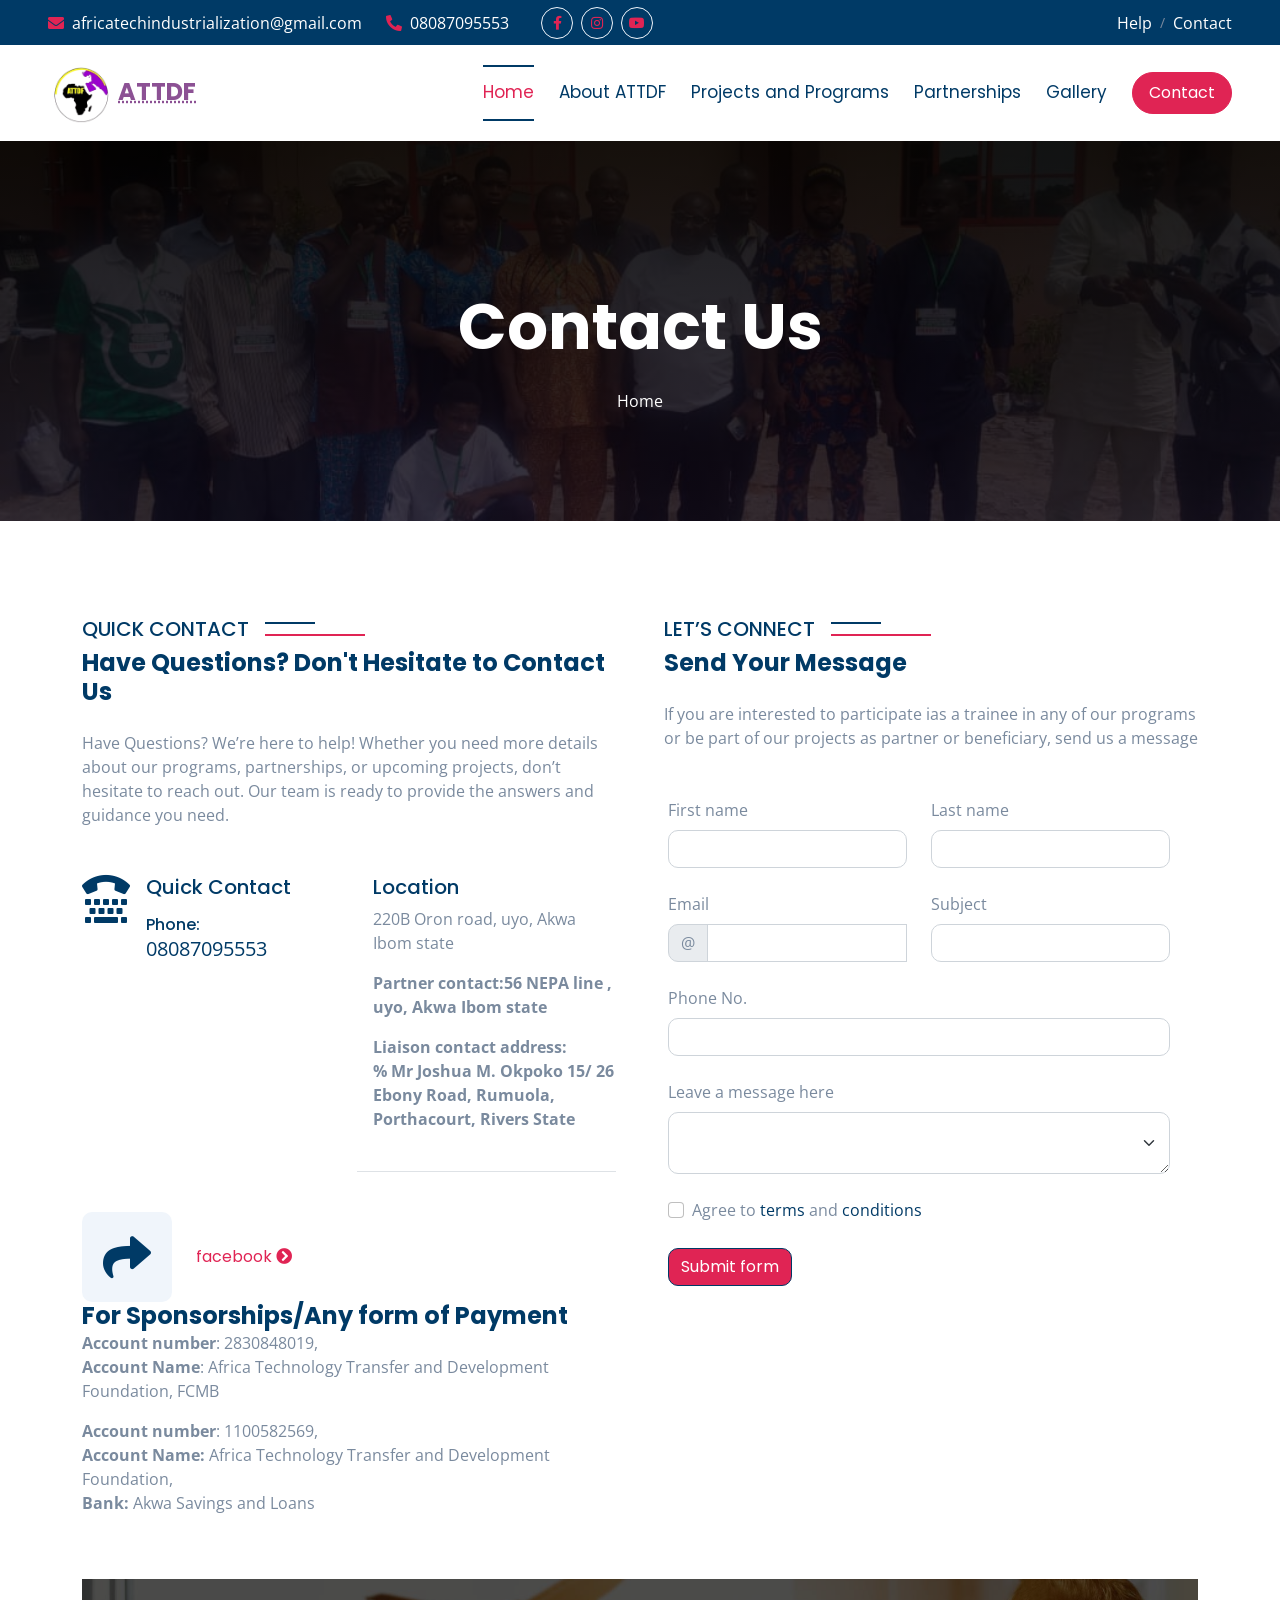
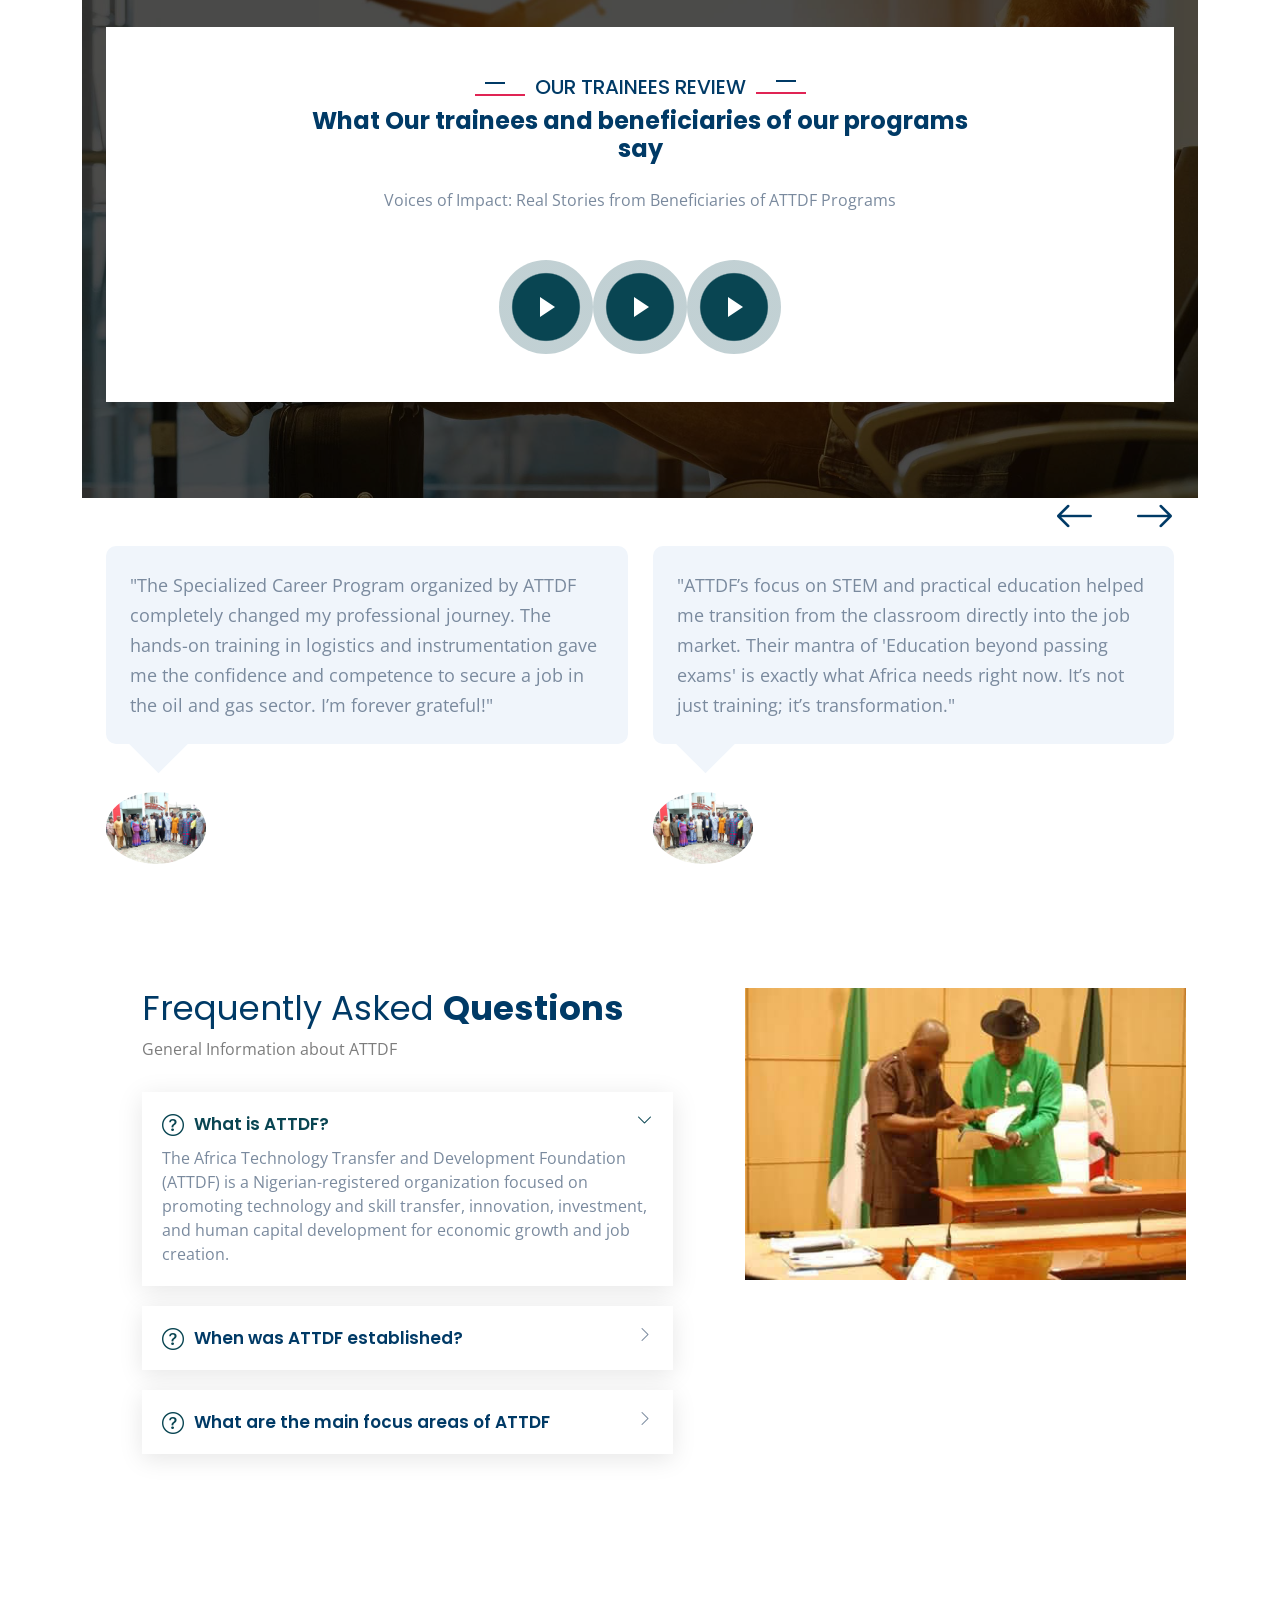
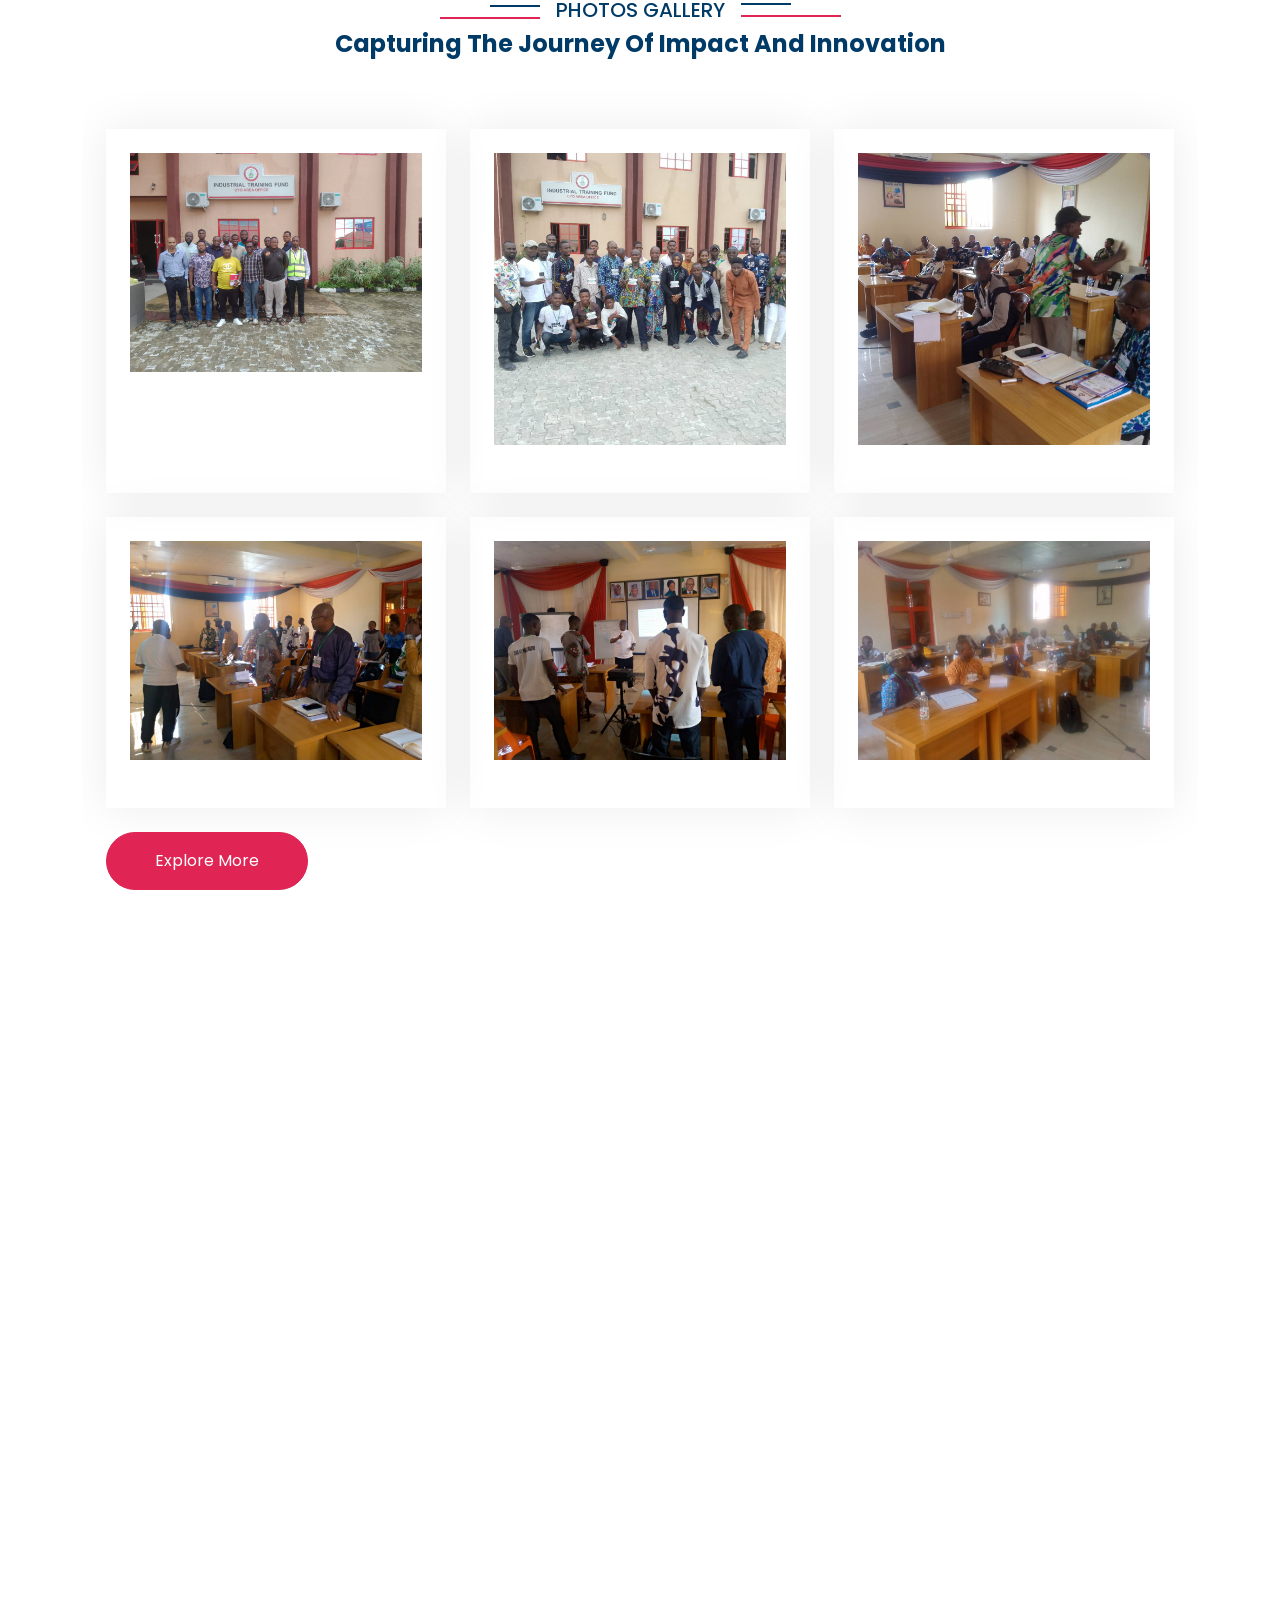
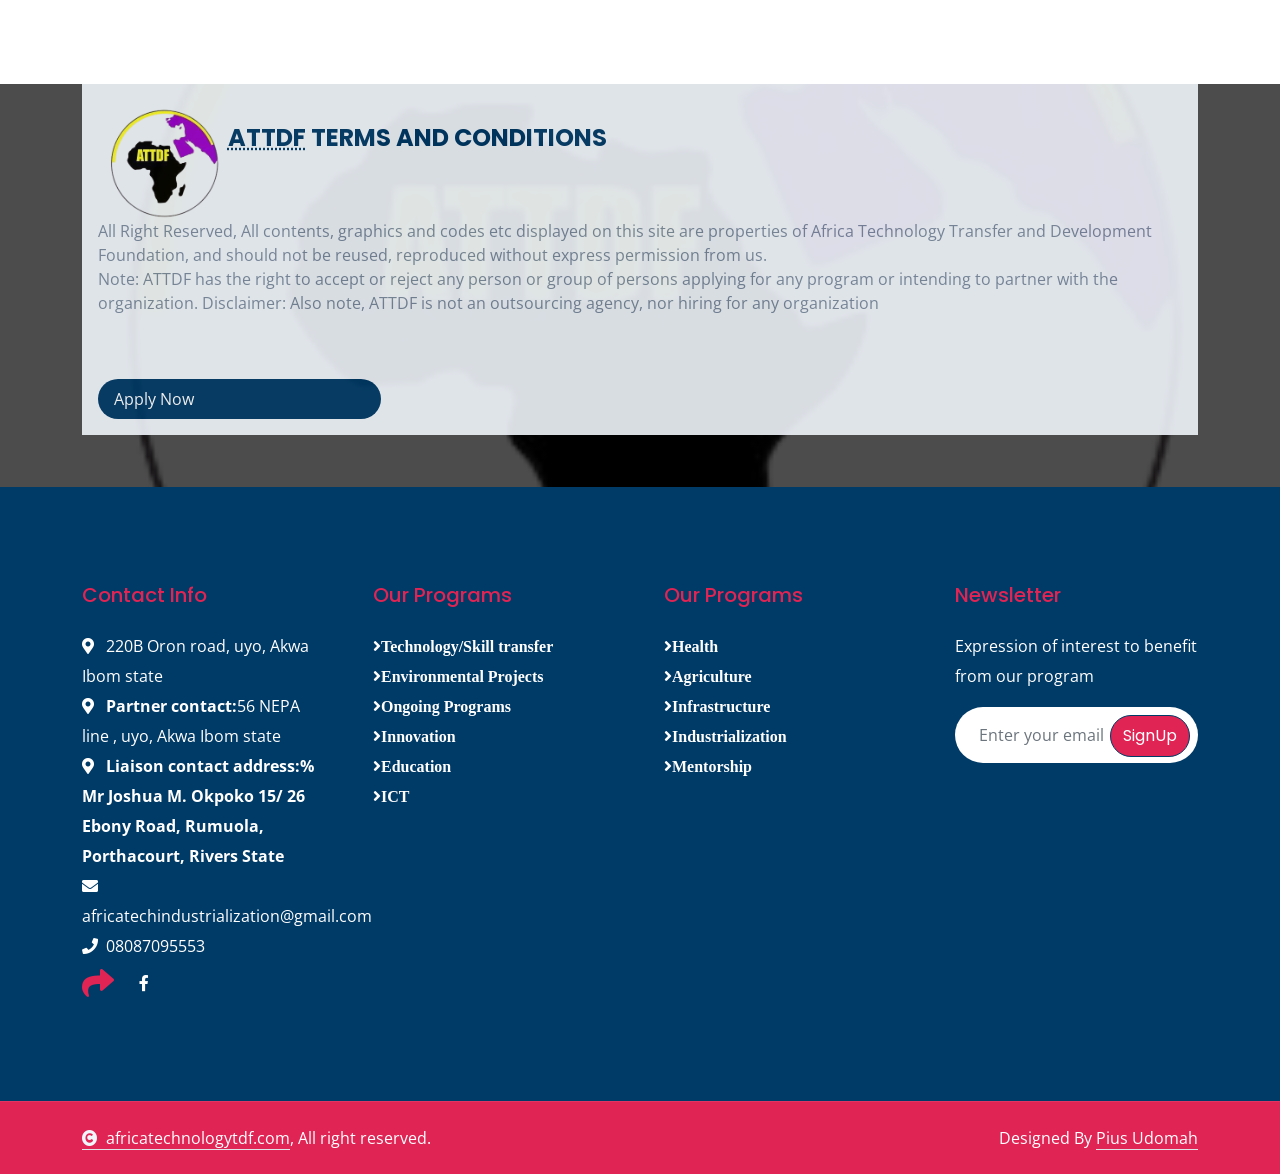
==== contact.html @ 1efdcdd0 "first commit" ====
<!DOCTYPE html>
<html lang="en">

<head>
    <meta charset="utf-8">
    <title>Africa Technology Transfer and Development Foundation (ATTDF)</title>
    <link rel="icon" type="image/x-icon" href="/img/logo.jpg">
    <meta content="width=device-width, initial-scale=1.0" name="viewport">
    <meta content="" name="Technology Transfer in Africa
    

Skills Development in Nigeria Human Capital Development Innovation for Economic Growth Industrialization Projects Nigeria African Tech Foundation Vocational Training Programs Youth Empowerment in Africa Job Creation in Nigeria Investment in African Development Technical Skills Transfer Sustainable Development Projects Career Development Programs Renewable Energy Training Nigeria ICT and Telecom Training Africa
Agricultural Development Foundation  Education and Skill Acquisition Infrastructure Development Nigeria
NGO for Economic Development  Empowering African Workforce">
    <meta content="" name="Technology Transfer in Africa
Promoting the transfer of innovative technologies to empower communities and drive sustainable development across Africa.

Skills Development in Nigeria
Enhancing employability through specialized training programs tailored to critical sectors of Nigeria's economy.

Human Capital Development
Building a skilled and competent workforce through education, mentorship, and practical training initiatives.

Innovation for Economic Growth
Driving economic progress by supporting creative solutions and modern technology applications across industries.

Industrialization Projects Nigeria
Facilitating investment and industrial development projects to stimulate job creation and infrastructure expansion.

African Tech Foundation
Empowering Africa’s future through technology, innovation, and strategic partnerships in development sectors.

Vocational Training Programs
Offering practical, hands-on training in technical and vocational skills for youth and professionals.

Youth Empowerment in Africa
Equipping young Africans with career-ready skills to become change-makers in their communities.

Job Creation in Nigeria
Supporting initiatives that boost employment through skills acquisition and sector-based development.

Investment in African Development
Attracting and managing investments in health, infrastructure, education, and technology across the continent.

Technical Skills Transfer
Promoting industry-relevant skill transfer programs for specialized fields like oil & gas, ICT, and construction.

Sustainable Development Projects
Executing impact-driven projects that align with the UN Sustainable Development Goals (SDGs).

Career Development Programs
Offering pathways for career growth through mentorship, training, and certification in high-demand fields.

Renewable Energy Training Nigeria
Educating professionals and communities in solar, wind, and alternative energy technologies.

ICT and Telecom Training Africa
Providing cutting-edge training in information and communication technologies to support digital transformation.

Agricultural Development Foundation
Supporting modern, sustainable agricultural practices to improve food security and rural livelihoods.

Education and Skill Acquisition
Advancing learning and development through workshops, technical education, and specialized programs.

Infrastructure Development Nigeria
Partnering with stakeholders to implement infrastructure projects that support national and regional growth.

NGO for Economic Development
A trusted non-profit organization committed to accelerating Africa’s economic transformation.

Empowering African Workforce
Creating opportunities for African talents to thrive through knowledge transfer and innovation-driven training.

Would you like these exported as a CSV or integrated into meta tags for a website?
Ask ChatGPT
">

    <!-- Google Web Fonts -->
    <link rel="preconnect" href="https://fonts.googleapis.com">
    <link rel="preconnect" href="https://fonts.gstatic.com" crossorigin>
    <link
        href="https://fonts.googleapis.com/css2?family=Open+Sans:wght@400;500;600;700&family=Poppins:wght@200;300;400;500;600&display=swap"
        rel="stylesheet">

    <!-- Icon Font Stylesheet -->
    <link rel="stylesheet" href="https://use.fontawesome.com/releases/v5.15.4/css/all.css" />
    <link href="https://cdn.jsdelivr.net/npm/bootstrap-icons@1.4.1/font/bootstrap-icons.css" rel="stylesheet">

    <!-- Libraries Stylesheet -->
    <link href="lib/animate/animate.min.css" rel="stylesheet">
    <link href="lib/owlcarousel/assets/owl.carousel.min.css" rel="stylesheet">
    <link href="lib/glightbox.css" rel="stylesheet">



    <!-- Customized Bootstrap Stylesheet -->
    <link href="css/bootstrap.min.css" rel="stylesheet">


    <!-- Template Stylesheet -->
    <link href="css/style.css" rel="stylesheet">

</head>

<body>
    <!-- Topbar Start -->
    <div class="container-fluid bg-primary px-5 d-none d-lg-block">
        <div class="row gx-0 align-items-center">
            <div class="col-lg-5 text-center text-lg-start mb-lg-0">
                <div class="d-flex">
                    <a href="#" class=" me-4 text-white"><i
                            class="fas fa-envelope text-secondary me-2"></i>africatechindustrialization@gmail.com</a>
                    <a href="#" class="text-white me-0"><i
                            class="fas fa-phone-alt text-secondary me-2"></i>08087095553</a>
                </div>
            </div>
            <div class="col-lg-3 row-cols-1 text-center mb-2 mb-lg-0">
                <div class="d-inline-flex align-items-center" style="height: 45px;">

                    <a class="btn btn-sm btn-outline-light btn-square rounded-circle me-2"
                        href="https://web.facebook.com/attdfngo"><i
                            class="fab fa-facebook-f fw-normal text-secondary"></i></a>
                    <a class="btn btn-sm btn-outline-light btn-square rounded-circle me-2"
                        href="https://web.facebook.com/attdfngo"><i
                            class="fab fa-instagram fw-normal text-secondary"></i></a>
                    <a class="btn btn-sm btn-outline-light btn-square rounded-circle"
                        href="https://web.facebook.com/attdfngo"><i
                            class="fab fa-youtube fw-normal text-secondary"></i></a>
                </div>
            </div>
            <div class="col-lg-4 text-center text-lg-end">
                <div class="d-inline-flex align-items-center" style="height: 45px;">
                    <a href="contact.html" class="text-white me-2"> Help</a><small> / </small>
                    <a href="contact.html#form" class="text-white ms-2"> Contact</a>
                </div>
            </div>
        </div>
    </div>
    <!-- Topbar End -->

    <!-- Navbar & Hero Start -->
    <div class="container-fluid nav-bar p-0 ">
        <nav class="navbar navbar-expand-lg navbar-light  px-4 px-lg-5 py-3 py-lg-0"
            style="background-color: transparent;">
            <a href="index.html" class="navbar-brand p-0">
                <h1 class="display-5 logo-text m-0"><img src="img/logo-removebg-preview.png" class="img-fluid" alt="">
                    <abbr title="Africa Technology Transfer and Development Foundation">ATTDF</abbr>
                </h1>
                <!-- <img src="img/logo.png" alt="Logo"> -->
            </a>
            <button class="navbar-toggler" type="button" data-bs-toggle="collapse" data-bs-target="#navbarCollapse">
                <span class="fa fa-bars"></span>
            </button>
            <div class="collapse navbar-collapse" id="navbarCollapse">
                <div class="navbar-nav ms-auto py-0">
                    <a href="index.html" class="nav-item nav-link active">Home</a>
                   <a href="about.html" class="nav-link">About ATTDF</a>
                   <a href="project_program.html" class="nav-link">Projects and Programs</a>
                   <a href="partnership.html" class="nav-link">Partnerships</a>
                   <a href="gallery.html" class="nav-link">Gallery</a>
                </div>

                <a href="contact.html#form"
                    class="btn btn-primary border-secondary rounded-pill py-2 px-4 px-lg-3 mb-3 mb-md-3 mb-lg-0">Contact</a>
            </div>
        </nav>
    </div>
    <!-- Navbar & Hero End -->

    <!-- Header Start -->
    <div class="container-fluid bg-breadcrumb-contact-bg">
        <div class="container text-center py-5" style="max-width: 900px;">
            <h3 class="text-white display-3 mb-4 wow fadeInDown" data-wow-delay="0.1s">Contact Us</h1>
                <ol class="breadcrumb justify-content-center text-white mb-0 wow fadeInDown" data-wow-delay="0.3s">
                    <li class="breadcrumb-item"><a href="index.html" class="text-white">Home</a></li>
                </ol>
        </div>
    </div>
    <!-- Header End -->

    <!-- Contact Start -->
    <div class="container-fluid contact overflow-hidden py-5">
        <div class="container py-5">
            <div class="row g-5 mb-5">
                <div class="col-lg-6 wow fadeInLeft" data-wow-delay="0.1s">
                    <div class="sub-style">
                        <h5 class="sub-title text-primary pe-3">Quick Contact</h5>
                    </div>
                    <h1 class="display-5 mb-4">Have Questions? Don't Hesitate to Contact Us</h1>
                    <p class="mb-5">Have Questions? We’re here to help! Whether you need more details about our
                        programs, partnerships, or upcoming projects, don’t hesitate to reach out. Our team is ready to
                        provide the answers and guidance you need.</p>

                    <div class="row g-3">
                        <div class="col-xl-6">
                            <div class="d-flex">
                                <i class="fas fa-tty fa-3x text-primary"></i>
                                <div class="ps-3">
                                    <h5 class="mb-3">Quick Contact</h5>
                                    <div class="mb-3">
                                        <h6 class="mb-0">Phone:</h6>
                                        <a href="#" class="fs-5 text-primary">08087095553</a>
                                    </div>
                                   
                                </div>
                            </div>
                        </div>
                        <div class="col-xl-6">
                            <div class="d-flex border-bottom mb-4 pb-4">
                                <!-- <i class="fas fa-map-marked-alt fa-4x text-primary bg-light p-3 rounded"></i> -->
                                <div class="ps-3">
                                    <h5>Location</h5>
                                    <p>220B Oron road, uyo, Akwa Ibom state </p>
                                    <p><b>Partner contact:56 NEPA line , uyo, Akwa Ibom state</b></p>
                                    <p><b>Liaison contact address: <br>% Mr Joshua M. Okpoko
15/ 26 Ebony Road, Rumuola, Porthacourt, Rivers State</b></p>
                             
                                </div>
                            </div>
                        </div>
                    </div>
                    <div class="d-flex align-items-center pt-3">
                        <div class="me-4">
                            <div class="bg-light d-flex align-items-center justify-content-center"
                                style="width: 90px; height: 90px; border-radius: 10px;"><i
                                    class="fas fa-share fa-3x text-primary"></i>
                            </div>
                        </div>
                        <div class="d-flex">

                            <a class="btn btn-secondary border-secondary me-2 p-0"
                                href="https://web.facebook.com/attdfngo">facebook <i
                                    class="fas fa-chevron-circle-right"></i></a>


                        </div>
                    </div>
                    <h1 class="display-5 mb-0" id="sponsorships">For Sponsorships/Any form of Payment</h1>
                    <p><b>Account number</b>: 2830848019, <br> <b>Account Name</b>: Africa Technology Transfer and
                        Development Foundation, FCMB</p>
                    <p><b>Account number</b>: 1100582569, <br><b> Account Name:</b> Africa Technology Transfer and
                        Development Foundation, <br> <b>Bank:</b> Akwa Savings and Loans</p>
                </div>
                <div class="col-lg-6 wow fadeInRight" data-wow-delay="0.3">
                    <div class="sub-style">
                        <h5 class="sub-title text-primary pe-3">Let’s Connect</h5>
                    </div>
                    <h1 class="display-5 mb-4">Send Your Message</h1>
                    <p class="mb-3">If you are interested to participate ias a trainee in any of our programs or be part
                        of our projects as partner or beneficiary, send us a message</p>


                    <!-- form start -->
                    <form class="row g-3 needs-validation" method="post"
                        action="mailto:africatechindustrialization@gmail.com" enctype="multipart/form-data" id="form" autocomplete="on">
                        <div class="row g-4">
                            <div class="col-lg-12 col-xl-6">
                                <label for="validationCustom01" class="form-label">First name</label>
                                <input type="text" class="form-control" id="validationCustom01" required>
                                <div class="invalid-feedback">
                                    Field cannot be Empty
                                </div>
                                <div class="valid-feedback">
                                    Looks good!
                                </div>
                            </div>
                            <div class="col-lg-12 col-xl-6">
                                <label for="validationCustom02" class="form-label">Last name</label>
                                <input type="text" class="form-control" id="validationCustom02" required>
                                <div class="invalid-feedback">
                                    Field cannot be Empty
                                </div>
                                <div class="valid-feedback">
                                    Looks good!
                                </div>
                            </div>
                            <div class="col-lg-12 col-xl-6">
                                <label for="validationCustomUsername" class="form-label">Email</label>
                                <div class="input-group has-validation">
                                    <span class="input-group-text" id="inputGroupPrepend">@</span>
                                    <input type="email" class="form-control" id="validationCustomUsername"
                                        aria-describedby="inputGroupPrepend" required>
                                    <div class="invalid-feedback">
                                        Please provide a valid email Address
                                    </div>
                                    <div class="valid-feedback">
                                        Looks good!
                                    </div>
                                </div>
                            </div>
                            <div class="col-lg-12 col-xl-6">
                                <label for="validationCustom02" class="form-label">Subject</label>
                                <input type="text" class="form-control" id="validationCustom03" required>
                                <div class="invalid-feedback">
                                    Field cannot be Empty
                                </div>
                                <div class="valid-feedback">
                                    Looks good!
                                </div>
                            </div>
                            <div class="col-12">
                                <label for="validationCustom03" class="form-label">Phone No.</label>
                                <input type="number" class="form-control" id="validationCustom04" required>
                                <div class="invalid-feedback">
                                    Please provide a valid Phone Number.
                                </div>
                                <div class="valid-feedback">
                                    Looks good!
                                </div>
                            </div>
                            <div class="col-12">
                                <label for="validationCustom04" class="form-label">Leave a message here</label>
                                <textarea class="form-select" id="validationCustom05" required>
    </textarea>
                                <div class="invalid-feedback">
                                    Field cannot be Empty
                                </div>
                            </div>
                            <div class="col-12">
                                <div class="form-check">
                                    <input class="form-check-input" type="checkbox" value="" id="invalidCheck" required>
                                    <label class="form-check-label" for="invalidCheck">
                                        Agree to <a href="contact.html#term">terms </a>and <a href="contact.html#term">conditions</a>
                                    </label>
                                    <div class="invalid-feedback">
                                        You must agree before submitting.
                                    </div>
                                </div>
                            </div>
                            <div class="col-12">
                                <button class="btn btn-primary" type="submit">Submit form</button>
                            </div>
                        </div>
                    </form>

                </div>
            </div>


            <!-- Testimonial Start -->
            <div class="container-fluid newsletter mt-6 wow fadeIn" data-wow-delay="0.1s" id="story">
                <div class="container pb-5 py-5">

                    <div class="bg-white px-2 py-5 mb-5">
                        <div class="section-title-w text-center mb-5 wow fadeInUp" data-wow-delay="0.1s">
                            <div class="sub-style-w">
                                <h5 class="sub-title-w text-primary">OUR Trainees Review</h5>
                            </div>
                            <h1 class="display-5 mb-4">What Our trainees and beneficiaries of our programs say</h1>
                            <p class="mb-0">Voices of Impact: Real Stories from Beneficiaries of ATTDF Programs</p>
                        </div>
                        <div class=" d-flex justify-content-center g-5">
                            <a href="img/v-3.mp4" class="glightbox pulsating-play-btn border-0 text-center"
                                type="button" data-bs-toggle="modal" data-bs-target="#searchModal" data-aos="fade-up"
                                data-aos-delay="300">
                            </a>
                            <a href="img/v-2.mp4" class="glightbox pulsating-play-btn border-0 text-center"
                                type="button" data-bs-toggle="modal" data-bs-target="#searchModal" data-aos="fade-up"
                                data-aos-delay="300">
                            </a>
                            <a href="img/v-4.mp4" class="glightbox pulsating-play-btn border-0 text-center"
                                type="button" data-bs-toggle="modal" data-bs-target="#searchModal" data-aos="fade-up"
                                data-aos-delay="300">
                            </a>
                        </div>

                    </div>
                </div>
            </div>
            <div class="container-fluid testimonial overflow-hidden pb-5">
                <div class="container py-5">
                    <div class="owl-carousel testimonial-carousel wow zoomInDown" data-wow-delay="0.2s">
                        <div class="testimonial-item">
                            <div class="testimonial-content p-4 mb-5">
                                <p class="fs-5 mb-0 small">
                                    <small>
                                        "The Specialized Career Program organized by ATTDF completely changed my
                                        professional journey. The hands-on training in logistics and instrumentation
                                        gave me the
                                        confidence and competence to secure a job in the oil and gas sector. I’m forever
                                        grateful!"
                                    </small>
                                </p>
                                <!-- <div class="d-flex justify-content-end">
                            <i class="fas fa-star text-secondary"></i>
                            <i class="fas fa-star text-secondary"></i>
                            <i class="fas fa-star text-secondary"></i>
                            <i class="fas fa-star text-secondary"></i>
                            <i class="fas fa-star text-secondary"></i>
                        </div> -->
                            </div>
                            <div class="d-flex">
                                <div class="rounded-circle me-4" style="width: 100px; height: 100px;">
                                    <img class="img-fluid rounded-circle" src="img/img-25.jpg" alt="img">
                                </div>
                                <div class="my-auto">
                                    <!-- <h5>Emmanuel U., Port Harcourt</h5>
                            <p class="mb-0">Transformative Learning Experience</p> -->
                                </div>
                            </div>
                        </div>
                        <div class="testimonial-item">
                            <div class="testimonial-content p-4 mb-5">
                                <p class="fs-5 mb-0 small">
                                    <small>
                                        "ATTDF’s focus on STEM and practical education helped me transition from
                                        the classroom directly into the job market. Their mantra of 'Education beyond
                                        passing
                                        exams'
                                        is exactly what Africa needs right now. It’s not just training; it’s
                                        transformation."
                                    </small>
                                </p>
                                <!-- <div class="d-flex justify-content-end">
                            <i class="fas fa-star text-secondary"></i>
                            <i class="fas fa-star text-secondary"></i>
                            <i class="fas fa-star text-secondary"></i>
                            <i class="fas fa-star text-secondary"></i>
                            <i class="fas fa-star text-secondary"></i>
                        </div> -->
                            </div>
                            <div class="d-flex">
                                <div class="rounded-circle me-4" style="width: 100px; height: 100px;">
                                    <img class="img-fluid rounded-circle" src="img/img-25.jpg" alt="img">
                                </div>
                                <div class="my-auto">
                                    <!-- <h5>Grace E., Uyo</h5>
                            <p class="mb-0">Real Impact, Real Growth</p> -->
                                </div>
                            </div>
                        </div>
                        <div class="testimonial-item">
                            <div class="testimonial-content p-4 mb-5">
                                <p class="fs-5 mb-0 small">
                                    <small>
                                        "The innovation-driven initiatives by ATTDF encouraged me to think beyond
                                        limits. I was able to develop a renewable energy project prototype that got the
                                        attention of
                                        a local investor. This platform truly brings ideas to life."
                                    </small>
                                </p>
                                <!-- <div class="d-flex justify-content-end">
                            <i class="fas fa-star text-secondary"></i>
                            <i class="fas fa-star text-secondary"></i>
                            <i class="fas fa-star text-secondary"></i>
                            <i class="fas fa-star text-secondary"></i>
                            <i class="fas fa-star text-secondary"></i>
                        </div> -->
                            </div>
                            <div class="d-flex">
                                <div class="rounded-circle me-4" style="width: 100px; height: 100px;">
                                    <img class="img-fluid rounded-circle" src="img/img-10.jpg" alt="img">
                                </div>
                                <div class="my-auto">
                                    <!-- <h5>Chidi N., Enugu</h5>
                            <p class="mb-0">Empowered Through Innovation</p> -->
                                </div>
                            </div>
                        </div>
                        <div class="testimonial-item">
                            <div class="testimonial-content p-4 mb-5">
                                <p class="fs-5 mb-0 small">
                                    <small>"After being featured on ATTDF’s skilled manpower platform, I received
                                        internship offers from two top organizations. The foundation doesn’t just train
                                        — it
                                        connects you to opportunities. That visibility changed everything for
                                        me."</small>
                                </p>
                                <!-- <div class="d-flex justify-content-end">
                            <i class="fas fa-star text-secondary"></i>
                            <i class="fas fa-star text-secondary"></i>
                            <i class="fas fa-star text-secondary"></i>
                            <i class="fas fa-star text-secondary"></i>
                            <i class="fas fa-star text-secondary"></i>
                        </div> -->
                            </div>
                            <div class="d-flex">
                                <div class="rounded-circle me-4" style="width: 100px; height: 100px;">
                                    <img class="img-fluid rounded-circle" src="img/img-20.jpg" alt="img">
                                </div>
                                <div class="my-auto">
                                    <!-- <h5>Fatima A., Abuja</h5>
                            <p class="mb-0">Visibility That Matters</p> -->
                                </div>
                            </div>
                        </div>
                    </div>
                </div>
            </div>
            <!-- Testimonial End -->

            <section id="faq" class="faq section mb-5">

                <div class="container-fluid">
                    <div class="row gy-4">
                        <div class="col-lg-7 d-flex flex-column justify-content-center order-2 order-lg-1">
                            <div class="content px-xl-5" data-aos="fade-up" data-aos-delay="100">
                                <h3><span>Frequently Asked </span><strong>Questions</strong></h3>
                                <p>
                                    General Information about ATTDF
                                </p>
                            </div>

                            <div class="faq-container px-xl-5" data-aos="fade-up" data-aos-delay="200">

                                <div class="faq-item faq-active">
                                    <i class="faq-icon bi bi-question-circle"></i>
                                    <h3>What is ATTDF?</h3>
                                    <div class="faq-content">
                                        <p>The Africa Technology Transfer and Development Foundation (ATTDF) is a
                                            Nigerian-registered organization focused on promoting technology and skill
                                            transfer,
                                            innovation, investment, and human capital development for economic growth
                                            and job
                                            creation.</p>
                                    </div>
                                    <i class="faq-toggle bi bi-chevron-right"></i>
                                </div><!-- End Faq item-->

                                <div class="faq-item">
                                    <i class="faq-icon bi bi-question-circle"></i>
                                    <h3>When was ATTDF established?</h3>
                                    <div class="faq-content">
                                        <p>ATTDF was founded in 2014 and has since been implementing
                                            high-knowledge-based
                                            programs across multiple sectors.</p>
                                    </div>
                                    <i class="faq-toggle bi bi-chevron-right"></i>
                                </div><!-- End Faq item-->

                                <div class="faq-item">
                                    <i class="faq-icon bi bi-question-circle"></i>
                                    <h3>What are the main focus areas of ATTDF</h3>
                                    <div class="faq-content">
                                        <p>EKey focus areas include Technology Transfer, Education, Innovation, Health,
                                            Agriculture, Industrialization, Environment, Infrastructure, and Human
                                            Capital
                                            Development.</p>
                                    </div>
                                    <i class="faq-toggle bi bi-chevron-right"></i>
                                </div><!-- End Faq item-->

                            </div>

                        </div>

                        <div class="col-lg-5 order-1 order-lg-2">
                            <img src="img/img-27.jpg" class="img-fluid" alt="" data-aos="zoom-in" data-aos-delay="100">
                        </div>
                    </div>

                </div>

            </section><!-- /Faq Section -->


            <!-- Newsletter Start -->
            <!-- <div class="container-fluid newsletter mt-6 wow fadeIn" data-wow-delay="0.1s">
        <div class="container pb-5">
            <div class="bg-white p-5 mb-5">
                <div class="row g-5">
                    <div class="col-md-6 wow fadeIn" data-wow-delay="0.3s">
                        <h1 class="display-6 text-uppercase mb-4">Newsletter</h1>
                        <div class="d-flex">
                            <i class="far fa-envelope-open fa-3x text-primary me-4"></i>
                            <p class="fs-5 fst-italic mb-0">Expression of interest to benefit from our program</p>
                        </div>
                    </div>
                    <div class="col-md-6 wow fadeIn" data-wow-delay="0.5s">
                        <div class="form-floating mb-3">
                            <input type="email" class="form-control border-0 bg-light" id="mail"
                                placeholder="Your Email">
                            <label for="mail">Your Email</label>
                        </div>
                        <button class="btn btn-primary w-100 py-3 contact-link" type="submit">Submit Now</button>
                    </div>
                </div>
            </div>
        </div>
    </div> -->
            <!-- Newsletter Start -->
            <div class="container-fluid gallery country overflow-hidden py-5">
                <div class="container py-5">
                    <div class="section-title text-center wow fadeInUp" data-wow-delay="0.1s"
                        style="margin-bottom: 70px;">
                        <div class="sub-style">
                            <h5 class="sub-title text-primary px-3">PHOTOS GALLERY</h5>
                        </div>
                        <h1 class="display-5 mb-4 text-capitalize">Capturing the Journey of Impact and Innovation</h1>
                    </div>

                    <div class="row g-4 justify-content-start">

                        <div class="col-lg-6 col-xl-4">
                            <div class="gallery-item wow fadeIn" data-wow-delay="0.1s">
                                <div class="overflow-hidden p-4 pb-0">
                                    <img src="img/img-1.jpg" class="img-fluid w- glightbox" alt="img">
                                </div>
                                <div class="p-4">
                                    <p class="mb-0"></p>
                                    <!-- <a href="" download=""
                                class="btn btn-primary border-secondary rounded-pill py-3 px-5 mt-4">Download</a> -->
                                </div>
                            </div>
                        </div>
                        <div class="col-lg-6 col-xl-4">
                            <div class="gallery-item wow fadeIn" data-wow-delay="0.1s">
                                <div class="overflow-hidden p-4 pb-0">
                                    <img src="img/img-2.jpg" class="img-fluid w- glightbox" alt="img">
                                </div>
                                <div class="p-4">
                                    <p class="mb-0"></p>
                                    <!-- <a href="" download=""
                                class="btn btn-primary border-secondary rounded-pill py-3 px-5 mt-4">Download</a> -->
                                </div>
                            </div>
                        </div>
                        <div class="col-lg-6 col-xl-4">
                            <div class="gallery-item wow fadeIn" data-wow-delay="0.1s">
                                <div class="overflow-hidden p-4 pb-0">
                                    <img src="img/img-3.jpg" class="img-fluid w- glightbox" alt="img">
                                </div>
                                <div class="p-4">
                                    <p class="mb-0"></p>
                                    <!-- <a href="" download=""
                                class="btn btn-primary border-secondary rounded-pill py-3 px-5 mt-4">Download</a> -->
                                </div>
                            </div>
                        </div>
                        <div class="col-lg-6 col-xl-4">
                            <div class="gallery-item wow fadeIn" data-wow-delay="0.1s">
                                <div class="overflow-hidden p-4 pb-0">
                                    <img src="img/img-4.jpg" class="img-fluid w- glightbox" alt="img">
                                </div>
                                <div class="p-4">
                                    <p class="mb-0"></p>
                                    <!-- <a href="" download=""
                                class="btn btn-primary border-secondary rounded-pill py-3 px-5 mt-4">Download</a> -->
                                </div>
                            </div>
                        </div>
                        <div class="col-lg-6 col-xl-4">
                            <div class="gallery-item wow fadeIn" data-wow-delay="0.1s">
                                <div class="overflow-hidden p-4 pb-0">
                                    <img src="img/img-5.jpg" class="img-fluid w- glightbox" alt="img">
                                </div>
                                <div class="p-4">
                                    <p class="mb-0"></p>
                                    <!-- <a href="" download=""
                                class="btn btn-primary border-secondary rounded-pill py-3 px-5 mt-4">Download</a> -->
                                </div>
                            </div>
                        </div>
                        <div class="col-lg-6 col-xl-4">
                            <div class="gallery-item wow fadeIn" data-wow-delay="0.1s">
                                <div class="overflow-hidden p-4 pb-0">
                                    <img src="img/img-6.jpg" class="img-fluid w- glightbox" alt="img">
                                </div>
                                <div class="p-4">
                                    <p class="mb-0"></p>
                                    <!-- <a href="" download=""
                                class="btn btn-primary border-secondary rounded-pill py-3 px-5 mt-4">Download</a> -->
                                </div>
                            </div>
                        </div>
                    </div>
                    <a href="/gallery.html" class="btn btn-primary border-secondary rounded-pill py-3 px-5 mt-4">Explore
                        More</a>


                </div>
            </div>


            <div class="office pt-5">
                <div class="row g-4 justify-content-center">
                    <!-- <div class="col-md-6 col-lg-6 col-xl-3 wow fadeInUp" data-wow-delay="0.1s">
                            <div class="office-item p-4">
                                <div class="office-img mb-4">
                                    <img src="img/office-2.jpg" class="img-fluid w-100 rounded" alt="">
                                </div>
                                <div class="office-content d-flex flex-column">
                                    <h4 class="mb-2">Australia</h4>
                                    <a href="#" class="text-secondary fs-5 mb-2">+123.456.7890</a>
                                    <a href="#" class="text-muted fs-5 mb-2">travisa@example.com</a>
                                    <p class="mb-0">123, First Floor, 123 St Roots Terrace, Los Angeles 90010 Unitd States of America.</p>
                                </div>
                            </div>
                        </div> -->

                    <div class="col-12 pt-5 wow zoomIn" data-wow-delay="0.1s">
                        <div class="rounded h-100">
                            <iframe class="rounded w-100" style="height: 500px;"
                                src="https://www.google.com/maps/embed?pb=!1m14!1m12!1m3!1d3094.7099981221368!2d7.920346273652008!3d5.026097694950414!2m3!1f0!2f0!3f0!3m2!1i1024!2i768!4f13.1!5e1!3m2!1sen!2sng!4v1754860483627!5m2!1sen!2sng"
                                loading="lazy" referrerpolicy="no-referrer-when-downgrade"></iframe>
                            <!-- <iframe class="rounded w-100" 
                                style="height: 500px;" src="https://www.google.com/maps/embed?pb=!1m18!1m12!1m3!1d387191.33750346623!2d-73.97968099999999!3d40.6974881!2m3!1f0!2f0!3f0!3m2!1i1024!2i768!4f13.1!3m3!1m2!1s0x89c24fa5d33f083b%3A0xc80b8f06e177fe62!2sNew%20York%2C%20NY%2C%20USA!5e0!3m2!1sen!2sbd!4v1694259649153!5m2!1sen!2sbd" 
                                loading="lazy" referrerpolicy="no-referrer-when-downgrade"></iframe> -->
                        </div>
                    </div>
                </div>
            </div>
        </div>
    </div>
    <!-- Contact End -->
    <div class="container-fluid  popup-component mt-6 wow fadeIn" data-wow-delay="0.1s">
        <div class="container pb-5">
            <div class="bg-light opacity p-3 mb-1">
                <div class="row g-5 mb-0">
                    <div class="col-md-6 wow fadeIn" data-wow-delay="0.3s">
                        <div class="d-flex media-img-width">
                            <img src="img/logo-removebg-preview.png" class="img-fluid w-25" alt="" id="term">
                            <h1 data-aos="fade-up" data-aos-delay="200" class="text-uppercase display-5 pt-4"><abbr
                                    title="Africa Technology Transfer and Development Foundation ">ATTDF</abbr> terms and conditions</h1>
                        </div>
                        
                    </div>
                    <P data-aos="fade-up" data-aos-delay="200" class="mt-0">All Right Reserved, All contents, graphics
                        and codes etc displayed on this site are properties of Africa Technology Transfer and
                        Development Foundation, and should not be reused, reproduced without express permission from us.
                        <br>
                        Note: ATTDF has the right to accept or reject any person or group of persons applying for any
                        program or intending to partner with the organization. Disclaimer: Also note, ATTDF is not an
                        outsourcing agency, nor hiring for any organization</P>
                   <a href="contact.html#form" class=" mx-4 btn-primary border-secondary rounded-pill py-2 px-4 px-lg-3 mb-3 mb-md-3 mb-lg-0 w-25">Apply Now </a>
                </div>
            </div>
        </div>
    </div>




    <!-- Footer Start -->
    <div class="container-fluid footer py-5 wow fadeIn" data-wow-delay="0.2s">
        <div class="container py-5">
            <div class="row g-5">
                <div class="col-md-6 col-lg-6 col-xl-3">
                    <div class="footer-item d-flex flex-column">
                        <h5 class="text-secondary mb-4">Contact Info</h5>
                        <a href=""><i class="fa fa-map-marker-alt me-2"></i> 220B Oron road, uyo, Akwa Ibom state </a>
                         <a href=""><i class="fa fa-map-marker-alt me-2"></i> <b>Partner contact:</b>56 NEPA line , uyo, Akwa Ibom state </a>
                          <a href=""><i class="fa fa-map-marker-alt me-2"></i> <b>Liaison contact address:% Mr Joshua M. Okpoko
15/ 26 Ebony Road, Rumuola, Porthacourt, Rivers State</b></a>
                       
                        <a href=""><i class="fas fa-envelope me-2"></i>africatechindustrialization@gmail.com</a>
                        <a href=""><i class="fas fa-phone me-2"></i>08087095553</a>
                        <div class="d-flex align-items-center">
                            <i class="fas fa-share fa-2x text-secondary me-2"></i>
                            <a class="btn mx-1" href="https://web.facebook.com/attdfngo"><i
                                    class="fab fa-facebook-f"></i></a>

                        </div>
                    </div>
                </div>
                <div class="col-md-6 col-lg-6 col-xl-3">
                    <div class="footer-item d-flex flex-column">
                        <h5 class="text-secondary mb-4">Our Programs</h5>
                        <a href="index.html#techTransfer" class="fas fa-angle-right me-2">Technology/Skill transfer</a>
                        <a href="index.html#environment" class="fas fa-angle-right me-2">Environmental Projects</a>
                        <a href="index.html#program" class="fas fa-angle-right me-2">Ongoing Programs</a>
                        <a href="index.html#innovation" class="fas fa-angle-right me-2">Innovation</a>
                        <a href="index.html#education" class="fas fa-angle-right me-2">Education</a>
                        <a href="index.html#ict" class="fas fa-angle-right me-2">ICT</a>
                    </div>
                </div>
                <div class="col-md-6 col-lg-6 col-xl-3">
                    <div class="footer-item d-flex flex-column">
                        <h5 class="text-secondary mb-4">Our Programs</h5>
                        <a href="#" class="fas fa-angle-right me-2">Health</a>
                        <a href="#" class="fas fa-angle-right me-2">Agriculture</a>
                        <a href="#" class="fas fa-angle-right me-2">Infrastructure</a>
                        <a href="index.html#investment" class="fas fa-angle-right me-2">Industrialization</a>
                        <a href="#" class="fas fa-angle-right me-2">Mentorship</a>
                    </div>
                </div>
                <div class="col-md-6 col-lg-6 col-xl-3">
                    <div class="footer-item">
                        <h5 class="text-secondary mb-4">Newsletter</h5>
                        <p class="text-white mb-3">Expression of interest to benefit from our program</p>
                        <div class="position-relative mx-auto rounded-pill">
                            <input class="form-control border-0 rounded-pill w-100 py-3 ps-4 pe-5" type="text"
                                placeholder="Enter your email">
                            <button type="button"
                                class="btn btn-primary rounded-pill position-absolute top-0 end-0 py-2 mt-2 me-2 contact-link">SignUp</button>
                        </div>
                    </div>
                </div>
            </div>
        </div>
    </div>
    <!-- Footer End -->


    <!-- Copyright Start -->
    <div class="container-fluid copyright py-4">
        <div class="container">
            <div class="row g-4 align-items-center">
                <div class="col-md-6 text-center text-md-start mb-md-0">
                    <span class="text-white"><a href="#" class="border-bottom text-white"><i
                                class="fas fa-copyright text-light me-2"></i>africatechnologytdf.com</a>, All right
                        reserved.</span>
                </div>
                <div class="col-md-6 text-center text-md-end text-white">
                    <!--/*** This template is free as long as you keep the below author’s credit link/attribution link/backlink. ***/-->
                    <!--/*** If you'd like to use the template without the below author’s credit link/attribution link/backlink, ***/-->
                    <!--/*** you can purchase the Credit Removal License from "https://htmlcodex.com/credit-removal". ***/-->
                    Designed By <a class="border-bottom text-white"
                        href="https://web.facebook.com/profile.php?id=61578613813349">Pius Udomah</a>
                    <!-- Distributed By <a class="border-bottom text-white" href="https://themewagon.com">ThemeWagon</a> -->
                </div>
            </div>
        </div>
    </div>
    <!-- Copyright End -->


    <!-- Back to Top -->
    <a href="#" class="btn btn-primary btn-lg-square back-to-top"><i class="fa fa-arrow-up"></i></a>

    <!-- JavaScript Libraries -->
    <script src="https://ajax.googleapis.com/ajax/libs/jquery/3.6.4/jquery.min.js"></script>
    <script src="https://cdn.jsdelivr.net/npm/bootstrap@5.0.0/dist/js/bootstrap.bundle.min.js"></script>
    <script src="https://cdn.jsdelivr.net/npm/bootstrap@5.0.2/dist/js/bootstrap.bundle.min.js"
        integrity="sha384-MrcW6ZMFYlzcLA8Nl+NtUVF0sA7MsXsP1UyJoMp4YLEuNSfAP+JcXn/tWtIaxVXM"
        crossorigin="anonymous"></script>
    <script src="https://cdn.jsdelivr.net/npm/@popperjs/core@2.9.2/dist/umd/popper.min.js"
        integrity="sha384-IQsoLXl5PILFhosVNubq5LC7Qb9DXgDA9i+tQ8Zj3iwWAwPtgFTxbJ8NT4GN1R8p"
        crossorigin="anonymous"></script>
    <script src="https://cdn.jsdelivr.net/npm/bootstrap@5.0.2/dist/js/bootstrap.min.js"
        integrity="sha384-cVKIPhGWiC2Al4u+LWgxfKTRIcfu0JTxR+EQDz/bgldoEyl4H0zUF0QKbrJ0EcQF"
        crossorigin="anonymous"></script>
    <script src="lib/wow/wow.min.js"></script>
    <script src="lib/easing/easing.min.js"></script>
    <script src="lib/waypoints/waypoints.min.js"></script>
    <script src="lib/counterup/counterup.min.js"></script>
    <script src="lib/owlcarousel/owl.carousel.min.js"></script>
    <script src="lib/glightbox.js"></script>



    <!-- Template Javascript -->
    <script src="js/main.js"></script>

    <script>
        // Example starter JavaScript for disabling form submissions if there are invalid fields

        (function () {
            'use strict'

            // Fetch all the forms we want to apply custom Bootstrap validation styles to
            var forms = document.querySelectorAll('.needs-validation')

            // Loop over them and prevent submission
            Array.prototype.slice.call(forms)
                .forEach(function (form) {
                    form.addEventListener('submit', function (event) {
                        if (!form.checkValidity()) {
                            event.preventDefault()
                            event.stopPropagation()
                        }

                        form.classList.add('was-validated')
                    }, false)
                })
        })()
    </script>

</body>

</html>
---- css/style.css ----
/*** Spinner Start ***/
/*** Spinner ***/
#spinner {
    opacity: 0;
    visibility: hidden;
    transition: opacity .5s ease-out, visibility 0s linear .5s;
    z-index: 99999;
}

#spinner.show {
    transition: opacity .5s ease-out, visibility 0s linear 0s;
    visibility: visible;
    opacity: 1;
}
/*** Spinner End ***/

/* assign css start */
:root {
  --default-font: "Roboto",  system-ui, -apple-system, "Segoe UI", Roboto, "Helvetica Neue", Arial, "Noto Sans", "Liberation Sans", sans-serif, "Apple Color Emoji", "Segoe UI Emoji", "Segoe UI Symbol", "Noto Color Emoji";
  --heading-font: "Raleway",  sans-serif;
  --nav-font: "Poppins",  sans-serif;
}

:root { 
  --background-color: #ffffff; 
  --default-color: #444444; 
  --heading-color: #282828; 
  --accent-color: #094552; 
  --surface-color: #ffffff; 
  --contrast-color: #ffffff; 
  --text-logo:#8c5194;
}

:root {
  --nav-color: #ffffff;  
  --nav-hover-color: #009961;
  --nav-mobile-background-color: #ffffff; 
  --nav-dropdown-background-color: #ffffff; 
  --nav-dropdown-color: #444444;
  --nav-dropdown-hover-color: #009961; 
}


.light-background {
  --background-color: #f9f9f9;
  --surface-color: #ffffff;
}

.dark-background {
  --background-color: #000000;
  --default-color: #ffffff;
  --heading-color: #ffffff;
  --surface-color: #252525;
  --contrast-color: #ffffff;
}

/* Smooth scroll */
:root {
  scroll-behavior: smooth;
}

.logo-text{
    color: var(--text-logo);
}
/*** Service ***/
.service-1 .service-1-item {
    position: relative;
    margin-top: 45px;
}

.service-1 .service-1-inner {
    position: relative;
    height: 100%;
    margin-top: 45px;
    background: var(--bs-white);
    box-shadow: 0 0 45px rgba(0, 0, 0, .05);
}

.service-1 .service-1-inner::before {
    position: absolute;
    content: "";
    width: 100%;
    height: 0;
    left: 0;
    bottom: 0;
    transition: 1s;
    background: var(--bs-primary);
}

.service-1 .service-1-inner:hover::before {
    height: 100%;
    top: 0;
}

.service-1 .service-1-item img {
    margin-top: -45px;
    padding-left: 45px;
}

.service-1 .service-1-item * {
    position: relative;
    transition: .5s;
    z-index: 1;
}

.service-1 .service-1-item:hover h5,
.service-1 .service-1-item:hover p {
    color: var(--bs-white);
}

.service-1 .service-1-item:hover a {
    padding-left: 45px !important;
}

/*** Team Start ***/
.team .team-img {
    height: 100%;
    padding: 25px;
    /* background: var(--bs-white); */
    overflow: hidden;
    box-shadow: 0 0 45px rgba(0, 0, 0, .08);
}

.team .team-img img {
    width: 100%;
    height: 100%;
    object-fit: cover;
}

.team .team-item {
    position: relative;
    overflow: hidden;
}

.team .team-item img {
    transition: 0.5s;
}

.team .team-item:hover img {
    transform: scale(1.2);
}

.team .team-item .team-content {
   position: absolute;
   width: 100%;
   height: 100%;
   top: 0;
   left: 0;
   padding: 15px;
   transform: translateX(-50%, -50%);
   display: flex;
   align-items: center;
   justify-content: center;
   opacity: 0;
   transition: 0.5s;
}

.team .team-item:hover .team-content {
    opacity: 1;
    background: rgba(40, 39, 37, 0.7);
}
/*** Team End ***/

/*** Blog Start ***/
.blog-item {
    height: 100%;
    box-shadow: 0 0 45px rgba(0, 0, 0, .08);
}

.blog-item img {
    transition: 0.5s;
}

.blog-item:hover img {
    transform: scale(1.2)
}

.blog-item .blog-meta a,
.blog-item .blog-meta a i {
    transition: 0.5s;
}

.blog-item .blog-meta a:hover,
.blog-item .blog-meta a i:hover {
    color: var(--bs-primary) !important;
}
/*** Blog End ***/

/*** galley Start ***/
.gallery .gallery-item {
    height: 100%;
    box-shadow: 0 0 45px rgba(0, 0, 0, .08);
}

.gallery-item img {
    transition: 0.5s;
}

.gallery-item:hover img {
    transform: scale(1.2)
}

.gallery-item .gallery-meta a,
.gallery-item .gallery-meta a i {
    transition: 0.5s;
}

.gallery-item .gallery-meta a:hover,
.gallery-item .gallery-meta a i:hover {
    color: var(--bs-primary) !important;
}
/*** galley End ***/



.pulsating-play-btn {
  width: 94px;
  height: 94px;
  background: radial-gradient(var(--accent-color) 50%, color-mix(in srgb, var(--accent-color), transparent 75%) 52%);
  border-radius: 50%;
  display: block;
  position: relative;
  overflow: hidden;
}

.pulsating-play-btn:before {
  content: "";
  position: absolute;
  width: 120px;
  height: 120px;
  animation-delay: 0s;
  animation: pulsate-play-btn 2s;
  animation-direction: forwards;
  animation-iteration-count: infinite;
  animation-timing-function: steps;
  opacity: 1;
  border-radius: 50%;
  border: 5px solid color-mix(in srgb, var(--accent-color), transparent 30%);
  top: -15%;
  left: -15%;
  background: rgba(198, 16, 0, 0);
}

.pulsating-play-btn:after {
  content: "";
  position: absolute;
  left: 50%;
  top: 50%;
  transform: translateX(-40%) translateY(-50%);
  width: 0;
  height: 0;
  border-top: 10px solid transparent;
  border-bottom: 10px solid transparent;
  border-left: 15px solid #fff;
  z-index: 100;
  transition: all 400ms cubic-bezier(0.55, 0.055, 0.675, 0.19);
}

.pulsating-play-btn:hover:before {
  content: "";
  position: absolute;
  left: 50%;
  top: 50%;
  transform: translateX(-40%) translateY(-50%);
  width: 0;
  height: 0;
  border: none;
  border-top: 10px solid transparent;
  border-bottom: 10px solid transparent;
  border-left: 15px solid #fff;
  z-index: 200;
  animation: none;
  border-radius: 0;
}

.pulsating-play-btn:hover:after {
  border-left: 15px solid var(--accent-color);
  transform: scale(20);
}

@keyframes pulsate-play-btn {
  0% {
    transform: scale(0.6, 0.6);
    opacity: 1;
  }

  100% {
    transform: scale(1, 1);
    opacity: 0;
  }
}

/* Global Header on Scroll

/*--------------------------------------------------------------
# Hero Section
--------------------------------------------------------------*/
.hero {
  width: 100%;
  min-height: 100vh;
  position: relative;
  padding: 80px 0;
  display: flex;
  align-items: center;
  justify-content: center;
}

.hero img {
  position: absolute;
  inset: 0;
  display: block;
  width: 100%;
  height: 100%;
  object-fit: cover;
  z-index: 1;
}

.hero:before {
  content: "";
  background: color-mix(in srgb, var(--background-color), transparent 20%);
  position: absolute;
  inset: 0;
  z-index: 2;
}

.hero .container {
  position: relative;
  z-index: 3;
}

.hero h2 {
  margin: 0;
  font-size: 48px;
  font-weight: 700;
}

.hero p {
  color: color-mix(in srgb, var(--default-color), transparent 20%);
  margin: 10px 0 20px 0;
  font-size: 24px;
}

@media (max-width: 768px) {
  .hero h2 {
    font-size: 32px;
    line-height: 36px;
  }

  .hero p {
    font-size: 18px;
    line-height: 24px;
  }
}
/* about carousel */
.testimonial-carousel-about .owl-item img {
    width: 100px;
    height: 100px;
}

.testimonial-carousel-about .owl-nav {
    margin-top: 3px !important;
    display: flex;
}

.testimonial-carousel-about .owl-nav .owl-prev,
.testimonial-carousel-about .owl-nav .owl-next {
    margin-right: 15px;
    color: var(--bs-primary);
    font-size: 45px;
    transition: .5s;
}

.testimonial-carousel-about .owl-nav .owl-prev:hover,
.testimonial-carousel-about .owl-nav .owl-next:hover {
    color: var(--bs-dark);
}

/* testimonial-carousel-partnership */
.testimonial-carousel-partnership-flip .owl-item img {
    width: 100px;
    height: 100px;
}

.testimonial-carousel-partnership-flip .owl-nav {
    margin-top: 15px;
    display: flex;
}

.testimonial-carousel-partnership-flip .owl-nav .owl-prev,
.testimonial-carousel-partnership-flip .owl-nav .owl-next {
    margin-right: 15px;
    color: var(--bs-primary);
    font-size: 45px;
    transition: .5s;
}

.testimonial-carousel-partnership-flip .owl-nav .owl-prev:hover,
.testimonial-carousel-partnership-flip .owl-nav .owl-next:hover {
    color: var(--bs-dark);
}
.testimonial-carousel-partnership {
    position: relative;
    min-height: 400px;
    overflow: hidden;
}

.testimonial-carousel-partnership div {
    position: absolute;
    width: 100px;
    height: 100px;
    animation-duration: 5s;
}

.testimonial-carousel-partnership div:nth-child(1) {
    top: 10%;
    left: 10%;
    animation-delay: .1s;
}

.testimonial-carousel-partnership div:nth-child(2) {
    top: 60%;
    left: 20%;
    animation-delay: .4s;
}

.testimonial-carousel-partnership div:nth-child(3) {
    top: 20%;
    left: 60%;
    animation-delay: .7s;
}

.testimonial-carousel-partnership div:nth-child(4) {
    bottom: 10%;
    right: 10%;
    animation-delay: 1s;
}

.testimonial-carousel-partnership div::after {
    position: absolute;
    content: "";
    top: -1px;
    right: -1px;
    bottom: -1px;
    left: -1px;
    box-shadow: 0 0 10px 10px var(--bs-white) inset;
    z-index: 1;
}
.testimonial-carousel-partnership .owl-item img {
    width: 100px;
    height: 100px;
}

.testimonial-carousel-partnership .owl-nav {
    margin-top: 15px;
    display: flex;
}

.testimonial-carousel-partnership .owl-nav .owl-prev,
.testimonial-carousel-partnership .owl-nav .owl-next {
    margin-right: 15px;
    color: var(--bs-primary);
    font-size: 45px;
    transition: .5s;
}

.testimonial-carousel-partnership .owl-nav .owl-prev:hover,
.testimonial-carousel-partnership .owl-nav .owl-next:hover {
    color: var(--bs-dark);
}
/*--------------------------------------------------------------
# Faq Section
--------------------------------------------------------------*/
.faq .content h3 {
  font-weight: 400;
  font-size: 34px;
}

.faq .content p {
  color: color-mix(in srgb, var(--default-color), transparent 30%);
}

.faq .faq-container {
  margin-top: 15px;
}

.faq .faq-container .faq-item {
  background-color: var(--surface-color);
  position: relative;
  padding: 20px;
  margin-bottom: 20px;
  box-shadow: 0px 5px 25px 0px rgba(0, 0, 0, 0.1);
  overflow: hidden;
}

.faq .faq-container .faq-item:last-child {
  margin-bottom: 0;
}

.faq .faq-container .faq-item h3 {
  font-weight: 600;
  font-size: 17px;
  line-height: 24px;
  margin: 0 30px 0 32px;
  transition: 0.3s;
  cursor: pointer;
}

.faq .faq-container .faq-item h3 span {
  color: var(--accent-color);
  padding-right: 5px;
}

.faq .faq-container .faq-item h3:hover {
  color: var(--accent-color);
}

.faq .faq-container .faq-item .faq-content {
  display: grid;
  grid-template-rows: 0fr;
  transition: 0.3s ease-in-out;
  visibility: hidden;
  opacity: 0;
}

.faq .faq-container .faq-item .faq-content p {
  margin-bottom: 0;
  overflow: hidden;
}

.faq .faq-container .faq-item .faq-icon {
  position: absolute;
  top: 22px;
  left: 20px;
  font-size: 22px;
  line-height: 0;
  transition: 0.3s;
  color: var(--accent-color);
}

.faq .faq-container .faq-item .faq-toggle {
  position: absolute;
  top: 20px;
  right: 20px;
  font-size: 16px;
  line-height: 0;
  transition: 0.3s;
  cursor: pointer;
}

.faq .faq-container .faq-item .faq-toggle:hover {
  color: var(--accent-color);
}

.faq .faq-container .faq-active h3 {
  color: var(--accent-color);
}

.faq .faq-container .faq-active .faq-content {
  grid-template-rows: 1fr;
  visibility: visible;
  opacity: 1;
  padding-top: 10px;
}

.faq .faq-container .faq-active .faq-toggle {
  transform: rotate(90deg);
  color: var(--accent-color);
}


/*** Appoinment ***/
.newsletter {
    background: linear-gradient(rgba(0, 0, 0, .7), rgba(0, 0, 0, .7)), url(../img/carousel-2.jpg) left center no-repeat;
    background-size: cover;
}
.newsletter_project_program {
    background: linear-gradient(rgba(0, 0, 0, .7), rgba(0, 0, 0, .7)), url(../img/img-9.jpg) left center no-repeat;
    background-size: cover;
}
.popup-component {
    background: linear-gradient(rgba(0, 0, 0, .7), rgba(0, 0, 0, .7)), url(../img/logo-removebg-preview.png) left center no-repeat;
    background-size: cover;
}
@media screen and (max-width: 700px) {
    .media-img-width img{
        width: 100%;
    }
    .media-img-width h1{
        font-size: 100%;
    }
}
.opacity{
    opacity: 0.9;
}
.line-hight{
    line-height: 2px;
}


/*--------------------------------------------------------------
/* assign css end */

.back-to-top {
    position: fixed;
    right: 30px;
    bottom: 30px;
    display: flex;
    width: 45px;
    height: 45px;
    align-items: center;
    justify-content: center;
    transition: 0.5s;
    z-index: 99;
}

/*** Button Start ***/
.btn {
    font-weight: 600;
    transition: .5s;
}

.btn-square {
    width: 32px;
    height: 32px;
}

.btn-sm-square {
    width: 34px;
    height: 34px;
}

.btn-md-square {
    width: 44px;
    height: 44px;
}

.btn-lg-square {
    width: 56px;
    height: 56px;
}

.btn-square,
.btn-sm-square,
.btn-md-square,
.btn-lg-square {
    padding: 0;
    display: flex;
    align-items: center;
    justify-content: center;
    font-weight: normal;
    border-radius: 50%;
}

.btn.btn-primary {
    background: var(--bs-secondary) !important;
    color: var(--bs-white) !important;
    font-family: 'Poppins', sans-serif;
    font-weight: 400;
    transition: 0.5s;
}

.btn.btn.btn-primary:hover {
    background: var(--bs-primary) !important;
    color: var(--bs-secondary);
    border: 1px solid var(--bs-secondary);
}

.btn.btn-secondary {
    background: transparent;
    color: var(--bs-secondary);
    font-family: 'Poppins', sans-serif;
    font-weight: 400;
    border: none;
    transition: 0.5s;
}

.btn.btn-secondary:hover {
    color: var(--bs-primary) !important;
}


/*** Section Title Start ***/
.section-title {
    max-width: 900px;
    text-align: center;
    margin: 0 auto;
}

.section-title .sub-style {
    position: relative;
    display: inline-block;
    text-transform: uppercase;
    color: var(--bs-primary);
}

.section-title .sub-style::before {
    content: "";
    width: 100px;
    position: absolute;
    bottom: 50%;
    left: 0;
    transform: translateY(-50%);
    margin-bottom: -6px;
    margin-left: -100px;
    border: 1px solid var(--bs-secondary) !important;
}

.section-title .sub-style::after {
    content: "";
    width: 50px;
    position: absolute;
    top: 50%;
    left: 0;
    transform: translateY(-50%);
    margin-top: -8px;
    margin-left: -50px;
    border: 1px solid var(--bs-primary) !important;
}

.sub-title {
    position: relative;
    display: inline-block;
    text-transform: uppercase;
    color: var(--bs-primary);
}

.sub-title::before {
    content: "";
    width: 100px;
    position: absolute;
    bottom: 50%;
    right: 0;
    transform: translateY(-50%);
    margin-bottom: -8px;
    margin-right: -100px;
    border: 1px solid var(--bs-secondary) !important;
}

.sub-title::after {
    content: "";
    width: 50px;
    position: absolute;
    top: 50%;
    right: 0;
    transform: translateY(-50%);
    margin-top: -6px;
    margin-right: -50px;
    border: 1px solid var(--bs-primary) !important;
}


.section-title-w {
    max-width: 700px;
    text-align: center;
    margin: 0 auto;
}

.section-title-w .sub-style-w {
    position: relative;
    display: inline-block;
    text-transform: uppercase;
    color: var(--bs-primary);
}

.section-title-w .sub-style-w::before {
    content: "";
    width: 50px;
    position: absolute;
    bottom: 50%;
    left: 40px;
    transform: translateY(-50%);
    margin-bottom: -6px;
    margin-left: -100px;
    border: 1px solid var(--bs-secondary) !important;
}

.section-title-w .sub-style-w::after {
    content: "";
    width: 20px;
    position: absolute;
    top: 50%;
    left: 0;
    transform: translateY(-50%);
    margin-top: -8px;
    margin-left: -50px;
    border: 1px solid var(--bs-primary) !important;
}

.sub-title-w {
    position: relative;
    display: inline-block;
    text-transform: uppercase;
    color: var(--bs-primary);
}

.sub-title-w::before {
    content: "";
    width: 50px;
    position: absolute;
    bottom: 50%;
    right: 40px;
    transform: translateY(-50%);
    margin-bottom: -8px;
    margin-right: -100px;
    border: 1px solid var(--bs-secondary) !important;
}

.sub-title-w::after {
    content: "";
    width: 20px;
    position: absolute;
    top: 50%;
    right: 0;
    transform: translateY(-50%);
    margin-top: -6px;
    margin-right: -50px;
    border: 1px solid var(--bs-primary) !important;
}



/*** Topbar Start ***/
.fixed-top .container {
    transition: 0.5s;
}

.topbar {
    padding: 2px 10px 2px 20px;
    background: var(--bs-primary) !important;
}

.topbar a,
.topbar a i {
    transition: 0.5s;
}

.topbar a:hover,
.topbar a i:hover {
    color: var(--bs-secondary) !important;
}


@media (max-width: 768px) {
    .topbar {
        display: none;    
    }
}
/*** Topbar End ***/


/*** Navbar ***/

.navbar-light .navbar-nav .nav-link {
    font-family: 'Poppins', sans-serif;
    position: relative;
    margin-right: 25px;
    padding: 35px 0;
    color: var(--bs-primary) !important;
    font-size: 17px;
    font-weight: 400;
    outline: none;
    transition: .5s;
}

.sticky-top .navbar-light .navbar-nav .nav-link {
    padding: 20px 0;
    color: var(--bs-primary) !important;
   
}

.navbar-light .navbar-nav .nav-link:hover,
.navbar-light .navbar-nav .nav-link.active {
    color: var(--bs-secondary) !important;
}

.navbar-light .navbar-brand img {
    max-height: 60px;
    transition: .5s;
}

.sticky-top .navbar-light .navbar-brand img {
    max-height: 45px;
}

.navbar .dropdown-toggle::after {
    border: none;
    content: "\f107";
    font-family: "Font Awesome 5 Free";
    font-weight: 600;
    vertical-align: middle;
}

@media (min-width: 1200px) {
    .navbar .nav-item .dropdown-menu {
        display: block;
        visibility: hidden;
        top: 100%;
        transform: rotateX(-75deg);
        transform-origin: 0% 0%;
        border: 0;
        border-radius: 10px;
        transition: .5s;
        opacity: 0;
        /* transition: ease-in-out 2s; */
    }
}


.dropdown .dropdown-menu a:hover {
    background: var(--bs-primary);
    color: var(--bs-secondary);
}

.navbar .nav-item:hover .dropdown-menu {
    transform: rotateX(0deg);
    visibility: visible;
    background: var(--bs-light) !important;
    transition: .5s;
    opacity: 1;
}

@media (max-width: 991.98px) {
    .sticky-top {
        position: fixed;
        background: var(--bs-white);
        transition: ease-in-out 1s;
        width: 100%;
    }

    .navbar.navbar-expand-lg .navbar-toggler {
        padding: 10px 20px;
        border: 1px solid var(--bs-primary) !important;
        color: var(--bs-primary);
    }

    .navbar-light .navbar-collapse {
        margin-top: 15px;
        border-top: 1px solid #DDDDDD;
    }

    .navbar-light .navbar-nav .nav-link,
    .sticky-top .navbar-light .navbar-nav .nav-link {
        padding: 10px 0;
        margin-left: 0;
        color: var(--bs-dark) !important;
    }

    .navbar-light .navbar-brand img {
        max-height: 45px;
    }
}

@media (min-width: 991.98px) {
    .sticky-top .navbar-light {
        background: var(--bs-light) !important;
    }

    /*** Top and Bottom borders go out ***/
    .navbar-light .navbar-nav .nav-link:after,
    .navbar-light .navbar-nav .nav-link::before {
        position: absolute;
        content: "";
        top: 30px;
        bottom: 30px;
        left: 0px;
        width: 100%;
        height: 2px;
        background: var(--bs-primary);
        opacity: 0;
        transition: all 0.5s;
    }

    .navbar-light .navbar-nav .nav-link:before {
        bottom: auto;
    }

    .navbar-light .navbar-nav .nav-link:after {
        top: auto;
    }

    .navbar-light .navbar-nav .nav-link:hover:before,
    .navbar-light .navbar-nav .nav-link.active:before {
        top: 20px;
        opacity: 1;
    }

    .navbar-light .navbar-nav .nav-link:hover::after,
    .navbar-light .navbar-nav .nav-link.active::after {
        bottom: 20px;
        opacity: 1;
    }
}

#searchModal .modal-content {
    background: rgba(240, 245, 251, 0.5);
}
/*** Navbar End ***/


/*** Single Page Hero Header Start ***/
.bg-investment {
    background: linear-gradient(rgba(4, 19, 30, 0.9), rgba(0, 58, 102, 0.8)), url(../img/img-18.jpg);
    background-position: center center;
    background-repeat: no-repeat;
    background-attachment: initial;
    background-size: cover;
    padding: 100px 0 60px 0;
    background-attachment: fixed;
}

.bg-breadcrumb {
    background: linear-gradient(rgba(4, 19, 30, 0.9), rgba(0, 58, 102, 0.8)), url(../img/breadcrumb.png);
    background-position: center center;
    background-repeat: no-repeat;
    background-attachment: initial;
    background-size: cover;
    padding: 100px 0 60px 0;
}
.bg-about-page {
    background: linear-gradient(rgba(4, 19, 30, 0.9), rgba(0, 58, 102, 0.8)), url(../img/img-26.jpg);
    background-position: center center;
    background-repeat: no-repeat;
    background-attachment: initial;
    background-size: cover;
    padding: 100px 0 60px 0;
}

.bg-breadcrumb-partnership {
    background: linear-gradient(rgba(4, 19, 30, 0.9), rgba(0, 58, 102, 0.8)), url(../img/img-17.jpg);
    background-position: center center;
    background-repeat: no-repeat;
    background-attachment: initial;
    background-size: cover;
    padding: 100px 0 60px 0;
}
.bg-breadcrumb-partnership-home-bg {
    background: linear-gradient(rgba(0, 0, 0, 0.9), rgba(7, 3, 19, 0.8)), url(../img/img-5.jpg);
    background-position: center center;
    background-repeat: no-repeat;
    background-attachment: initial;
    background-size: cover;
    padding: 100px 0 60px 0;
}
.bg-breadcrumb-contact-bg {
    background: linear-gradient(rgba(0, 0, 0, 0.9), rgba(7, 3, 19, 0.8)), url(../img/img-9.jpg);
    background-position: center center;
    background-repeat: no-repeat;
    background-attachment: initial;
    background-size: cover;
    padding: 100px 0 60px 0;
}


/*** Single Page Hero Header End ***/


/*** Carousel Hero Header Start ***/
.carousel-header .carousel-control-prev .carousel-control-prev-icon,
.carousel-header .carousel-control-next .carousel-control-next-icon {
    width: 4rem;
    height: 4rem;
    margin-left: -60px;
    border-radius: 50%;
    background-size: 60% 60%;
    transition: 0.5s;
}

.carousel-header .carousel-control-next .carousel-control-next-icon {
    margin-left: 0;
    margin-right: -60px;
}

.carousel-header .carousel .carousel-indicators {
    padding-bottom: 0;
    transition: 0.5s;
}


.carousel-header .carousel .carousel-indicators li,
.carousel-header .carousel .carousel-indicators li,
.carousel-header .carousel .carousel-indicators li {
    width: 8px;
    height: 8px;
    border: 8px solid var(--bs-primary);
    border-radius: 50%;
    margin-right: 30px;
    transition: 0.5s;
}

.carousel-header .carousel .carousel-indicators li.active {
    width: 8px;
    height: 8px;
    border: 8px solid var(--bs-secondary);
}

.carousel-header .carousel-inner .carousel-item {
    position: relative;
    min-height: 100vh 
}

.carousel-header .carousel-inner .carousel-item img {
    position: absolute;
    width: 100%;
    height: 100%;
    object-fit: cover;
}

.carousel-header .carousel-inner .carousel-item .carousel-caption  {
    position: absolute;
    width: 100%;
    height: 100%;
    top: 0;
    left: 0;
    display: flex;
    align-items: center;
    justify-content: center;
    text-align: center;
    background: linear-gradient(rgba(0, 0, 0, .6), rgba(0, 0, 0, 0.6));
    background-size: cover;
}


@media (max-width: 768px) {
    .carousel-header {
        height: 700px !important;
    }

    .carousel-header .carousel-control-prev .carousel-control-prev-icon,
    .carousel-header .carousel-control-next .carousel-control-next-icon {
        margin-top: 500px;
    }

    .carousel-header .carousel-control-prev .carousel-control-prev-icon {
        margin-left: 0px;
    }

    .carousel-header .carousel-control-next .carousel-control-next-icon {
        margin-right: 0px;
    }

    .carousel-header .carousel .carousel-indicators {
        padding: 0;
    }
}
/*** Carousel Hero Header End ***/


/*** Counter Facts Start ***/
.counter-facts {
    background: linear-gradient(rgba(255, 255, 255, .9), rgba(255, 255, 255, 0.8)), url(../img/breadcrumb.png);
    background-size: cover;
    background-attachment: fixed;
    background-position: center center;
    background-repeat: no-repeat;
}

.counter-facts .counter {
    position: relative;
    text-align: center;
    width: 200px;
    min-height: 215px;
    padding: 10px 15px;
    margin: 0 auto;
    border-radius: 100px;
    box-shadow: 0 8px 5px rgba(0, 0, 0, 0.2);
    background: var(--bs-white);
}

.counter-facts .counter:before {
    content: "";
    position: absolute;
    height: 105px;
    width: 100%;
    left: 0;
    top: 0;
    border-radius: 10px 10px 0 0;
    background-color: var(--bs-primary);
    
}
.counter-facts .counter .counter-icon {
    position: relative;
    width: 120px;
    height: 100px;
    margin: 0 auto 10px;
    border-radius: 10px 10px 0 0;
    transform: translateY(-20px);
    font-size: 50px;
    line-height: 90px;
    color: var(--bs-secondary);
    background: rgba(1, 143, 252, 0.5);
    clip-path: polygon(0% 0%, 100% 0, 100% 70%, 50% 100%, 0 70%);
}
.counter-facts .counter .counter-icon:before {
    content: "";
    position: absolute;
    width: 120px;
    height: 90px;
    top: 0;
    left: 50%;
    transform: translateX(-50%);
    border-radius: 10px 10px 0 0;
    background: rgba(0, 58, 102, 0.5);
    z-index: -1;
    clip-path: polygon(0% 0%, 100% 0, 100% 70%, 50% 100%, 0 70%);
}
.counter-facts .counter:hover .counter-icon i {
    transform: rotate(360deg);
    transition: all 0.3s ease;
}
.counter-facts .counter h3 {
    color: var(--bs-primary);
    font-size: 17px;
    font-weight: 600;
    letter-spacing: 1px;
    text-transform: uppercase;
    margin: 0 0 5px 0;
}
.counter-facts .counter .counter-value {
    font-size: 30px;
    font-weight: 700;
    display: block;
    color: var(--bs-secondary);
}

@media screen and (max-width: 1200px) {
    .counter-facts .counter { margin-bottom: 40px; 
    }
}
/*** Counter Facts End ***/


/*** service Start ***/
.service .service-item {
    position: relative;
    overflow: hidden;
}

.service .service-item .service-inner .service-title {
    position: relative;
    margin-top: -30px;
    text-align: center;
    transition: 0.5s;
}

.service .service-item .service-inner .service-title .service-content {
    position: absolute;
    bottom: -100%; 
    left: 0;
    margin-left: 30px;
    margin-right: 30px;
    text-align: center;
    border-radius: 10px;
    background: var(--bs-primary);
    opacity: 0;
    transition: 0.5s;
}

.service .service-item:hover .service-inner .service-title .service-content {
    bottom: 0;
    opacity: 1;
}

.service .service-item .service-inner .service-title .service-content a h4 {
    border-bottom: 1px solid rgba(256, 256, 256, .1);
}

.service .service-item .service-inner .service-title .service-title-name {
    transition: 0.5s;
}

.service .service-item:hover .service-inner .service-title .service-title-name {
    opacity: 0;
}

.service .service-item .service-inner .service-img {
    position: relative;
    border-radius: 10px;
    overflow: hidden;
}

.service .service-item .service-inner .service-img::after {
    content: "";
    position: absolute;
    bottom: 0;
    left: 0;
    width: 100%;
    height: 0;
    border-radius: 10px;
    background: rgba(255, 255, 255, .5);
    transition: 0.5s;
    opacity: 0;
}

.service .service-item:hover .service-inner .service-img::after {
    height: 100%;
    opacity: 1;
}

.service .service-item .service-inner .service-img img {
    transition: 0.5s;
}

.service .service-item:hover .service-inner .service-img img {
    transform: scale(1.3);
}
/*** Service End ***/


/*** Features Start ***/
.features .feature-item {
    position: relative;
    box-shadow: 0 0 45px rgba(0, 0, 0, 0.1);
    border-radius: 10px;
}

.features .feature-item::after {
    content: "";
    position: absolute;
    width: 100%;
    height: 0;
    bottom: 0;
    left: 0;
    border-radius: 10px;
    background: rgba(0, 58, 102, 0.1);
    z-index: -1;
    transition: 0.5s;
}

.features .feature-item:hover::after {
    height: 100%;
}

.features .feature-item .feature-icon {
    /* width: 120px; 
    height: 120px; */
    border-radius: 10px;
    display: inline-flex;
    align-items: center;
    justify-content: center;
    text-align: center;
    /* background: var(--bs-light); */
    transition: 0.5s;
}

.features .feature-item:hover .feature-icon {
    border-radius: 50%;
    background: var(--bs-white) !important;
}

.features .feature-item .feature-icon i {
    transition: 0.5s;
}

.features .feature-item:hover .feature-icon i {
    color: var(--bs-secondary) !important;
    transform: rotate(360deg);
    transition: all 0.5s ease;
}
/*** Features End ***/


/*** Country Start ***/
.country .country-item {
    position: relative;
}

.country .country-item::after {
    position: absolute;
    content: "";
    width: 100%;
    height: 0;
    bottom: 0;
    left: 0;
    background: rgba(0, 58, 102, 0.7);
    border-radius: 10px;
    transition: 0.5s;
    z-index: 1;
}

.country .country-item:hover::after {
    height: 100%;
}

.country .country-item .country-flag {
    position: absolute;
    width: 90px; 
    height: 90px; 
    border-radius: 50%;
    top: -45px; 
    left: 50%; 
    transform: translateX(-50%);
    transition: 0.5s;
    z-index: 2;
}

.country .country-item .country-flag img {
    border: 5px solid var(--bs-white);
    transition: 0.5s;
}

.country .country-item:hover .country-flag img {
    border: 5px solid var(--bs-white);
    transform: rotate(360deg);
    transition: all 0.5s ease;
}

.country .country-item .country-name {
    position: absolute;
    top: 50%;
    left: 50%;
    transform: translate(-50%, -50%);
    transition: 0.5s;
    opacity: 0;
    z-index: 3;
}

.country .country-item:hover .country-name {
    opacity: 1;
}

.country .country-item img {
    transition: 0.5s;
}

.country .country-item:hover img {
    transform: scale(1.2);
}

.country .country-item .country-name a.fs-4 {
    transition: 0.5s;
}

.country .country-item .country-name a.fs-4:hover {
    color: var(--bs-secondary) !important;
}
/*** Country End ***/


/*** testimonial Start ***/
.testimonial .owl-carousel.testimonial-carousel {
    position: relative;
}

.testimonial .owl-carousel.testimonial-carousel .testimonial-item .testimonial-content {
    position: relative;
    border-radius: 10px;
    background: var(--bs-light);
}

.testimonial .owl-carousel.testimonial-carousel .testimonial-item .testimonial-content::after {
    position: absolute;
    content: "";
    width: 45px;
    height: 45px;
    bottom: -20px;
    left: 30px;
    transform: rotate(45deg);
    background: var(--bs-light);
    z-index: -1;
}

.testimonial .owl-carousel.testimonial-carousel .owl-nav {
    position: absolute;
    top: -60px;
    right: 0;
    display: flex;
    font-size: 40px;
    color: var(--bs-primary);
}

.testimonial .owl-carousel.testimonial-carousel .owl-nav .owl-prev {
    margin-right: 40px;
}

.testimonial .owl-carousel.testimonial-carousel .owl-nav .owl-prev,
.testimonial .owl-carousel.testimonial-carousel .owl-nav .owl-next {
    transition: 0.5s;
}

.testimonial .owl-carousel.testimonial-carousel .owl-nav .owl-prev:hover,
.testimonial .owl-carousel.testimonial-carousel .owl-nav .owl-next:hover {
    color: var(--bs-secondary);
}
/*** testimonial end ***/


/*** training Start ***/
.training .training-item .training-inner {
    position: relative;
}

.training .training-item .training-inner .training-title-name {
    position: absolute;
    width: 100%;
    height: 100%;
    bottom: 0;
    left: 0;
    padding: 20px;
    border-radius: 10px;
    background: rgba(0, 0, 0, 0.5);
    display: flex; 
    flex-direction: column;
    justify-content: end;
    text-align: center;
    transition: 0.5s;
}

.training .training-item {
    border-radius: 10px;
    position: relative;
    overflow: hidden;
}

.training .training-item:hover .training-inner .training-title-name {
    background: rgba(0, 58, 102, 0.5);
}

.training .training-item:hover .training-inner .training-title-name a {
    opacity: 0;
}

.training .training-item .training-inner img {
    transition: 0.5s;
}

.training .training-item:hover .training-inner img {
    transform: scale(1.3);
}

.training .training-item .training-content {
    position: absolute;
    width: 100%;
    bottom: -100%;
    left: 0;
    transition: 0.5s;
}

.training .training-item:hover .training-content {
    bottom: 0;
}  
/*** training End ***/


/*** Contact Start ***/
.contact .office .office-item {
    text-align: center;
    border-radius: 10px;
    box-shadow: 0 0 45px rgba(0, 0, 0, 0.2);
    background: var(--bs-light);
    transition: 0.5s;
}

.contact .office .office-item:hover {
    box-shadow: 20px 20px 20px rgba(0, 58, 102, 0.3);
}

.contact .office .office-item .office-img {
    position: relative;
    overflow: hidden;
    border-radius: 10px;
}

.contact .office .office-item .office-img img {
    transition: 0.5s;
}

.contact .office .office-item:hover .office-img img {
    transform: scale(1.3);
}

.contact .office .office-item .office-content a.text-secondary,
.contact .office .office-item .office-content a.text-muted {
    transition: 0.5s;
}

.contact .office .office-item .office-content a.text-muted:hover {
    color: var(--bs-secondary) !important;
}

.contact .office .office-item .office-content a.text-secondary:hover {
    color: var(--bs-primary) !important;
}
/*** Contact End ***/


/*** Footer Start ***/
.footer {
    background: var(--bs-primary);
}
.footer .footer-item a {
    line-height: 30px;
    color: var(--bs-white);
    transition: 0.5s;
}

.footer .footer-item p {
    line-height: 30px;
}

.footer .footer-item a:hover {
    letter-spacing: 2px;
    color: var(--bs-secondary);
}

/*** Footer End ***/


/*** copyright Start ***/
.copyright {
    border-top: 1px solid rgba(255, 255, 255, 0.08);
    background: var(--bs-secondary) !important;
}
/*** copyright end ***/
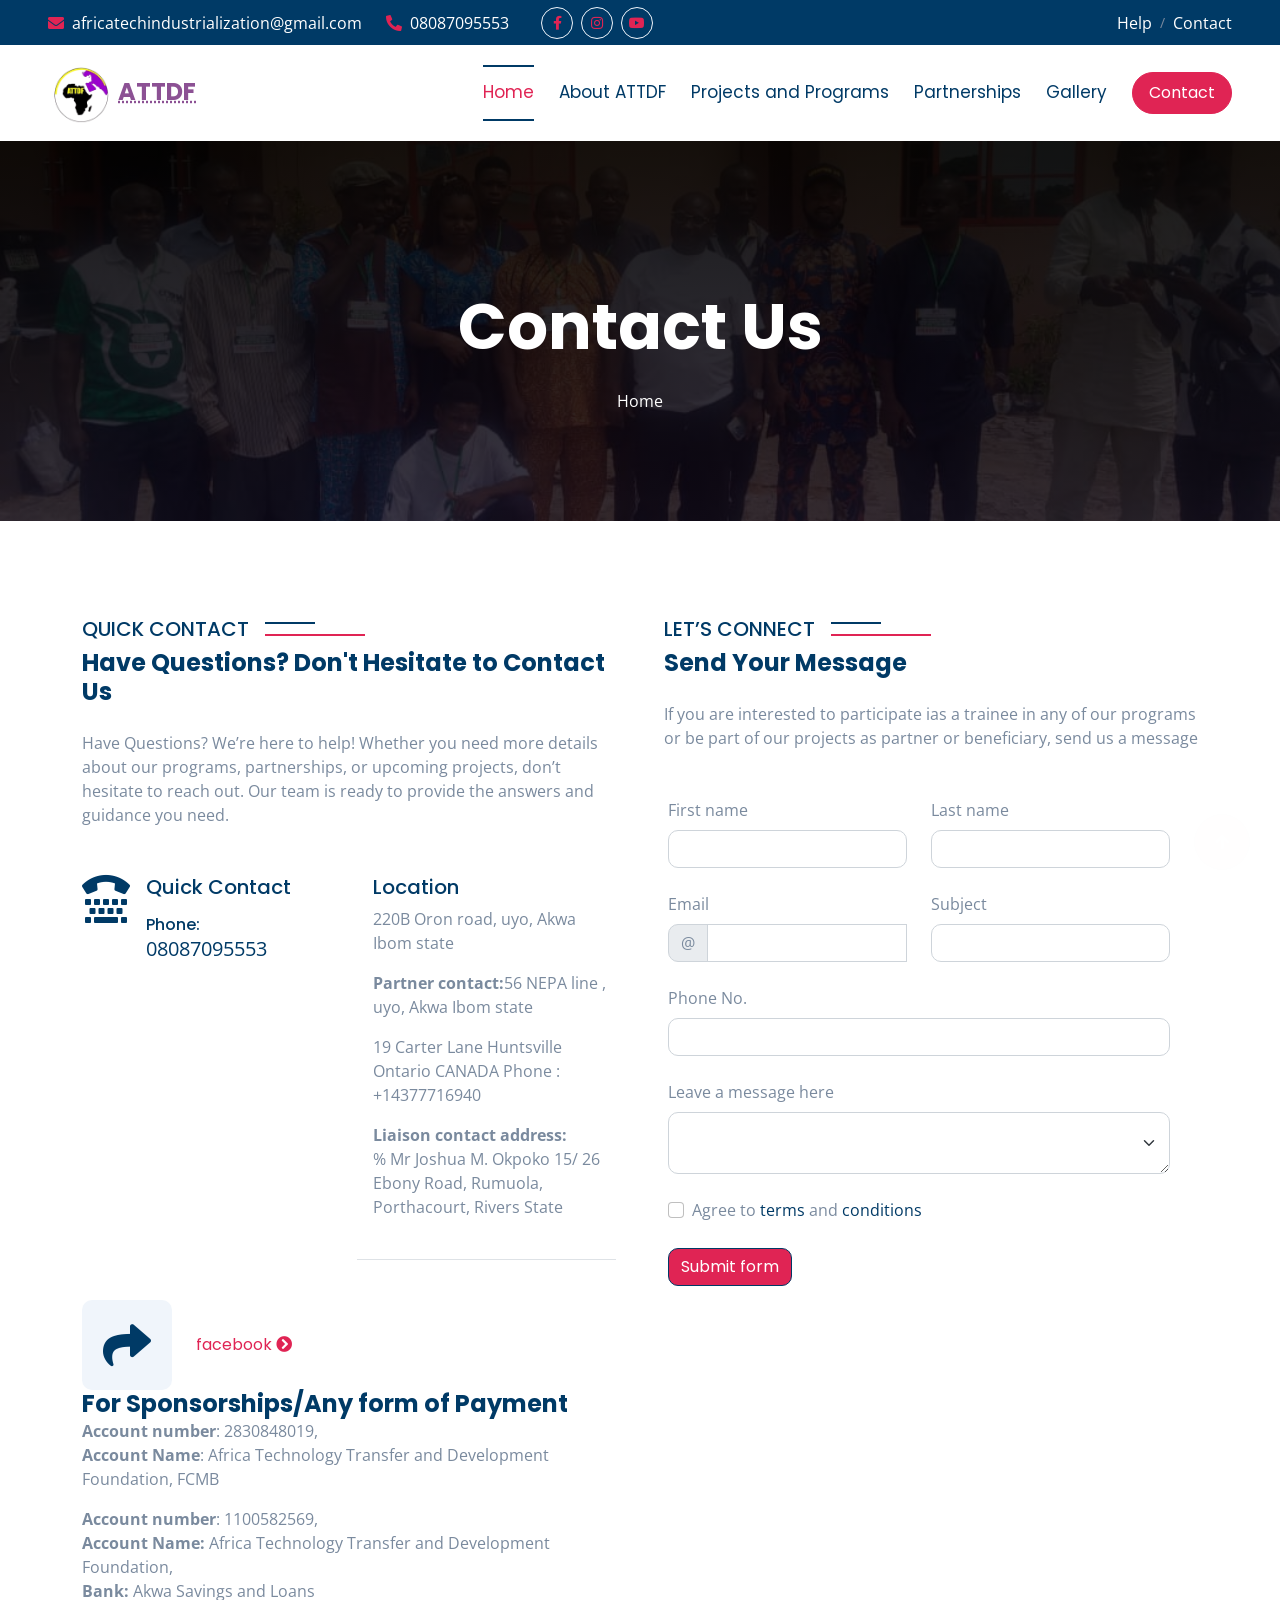
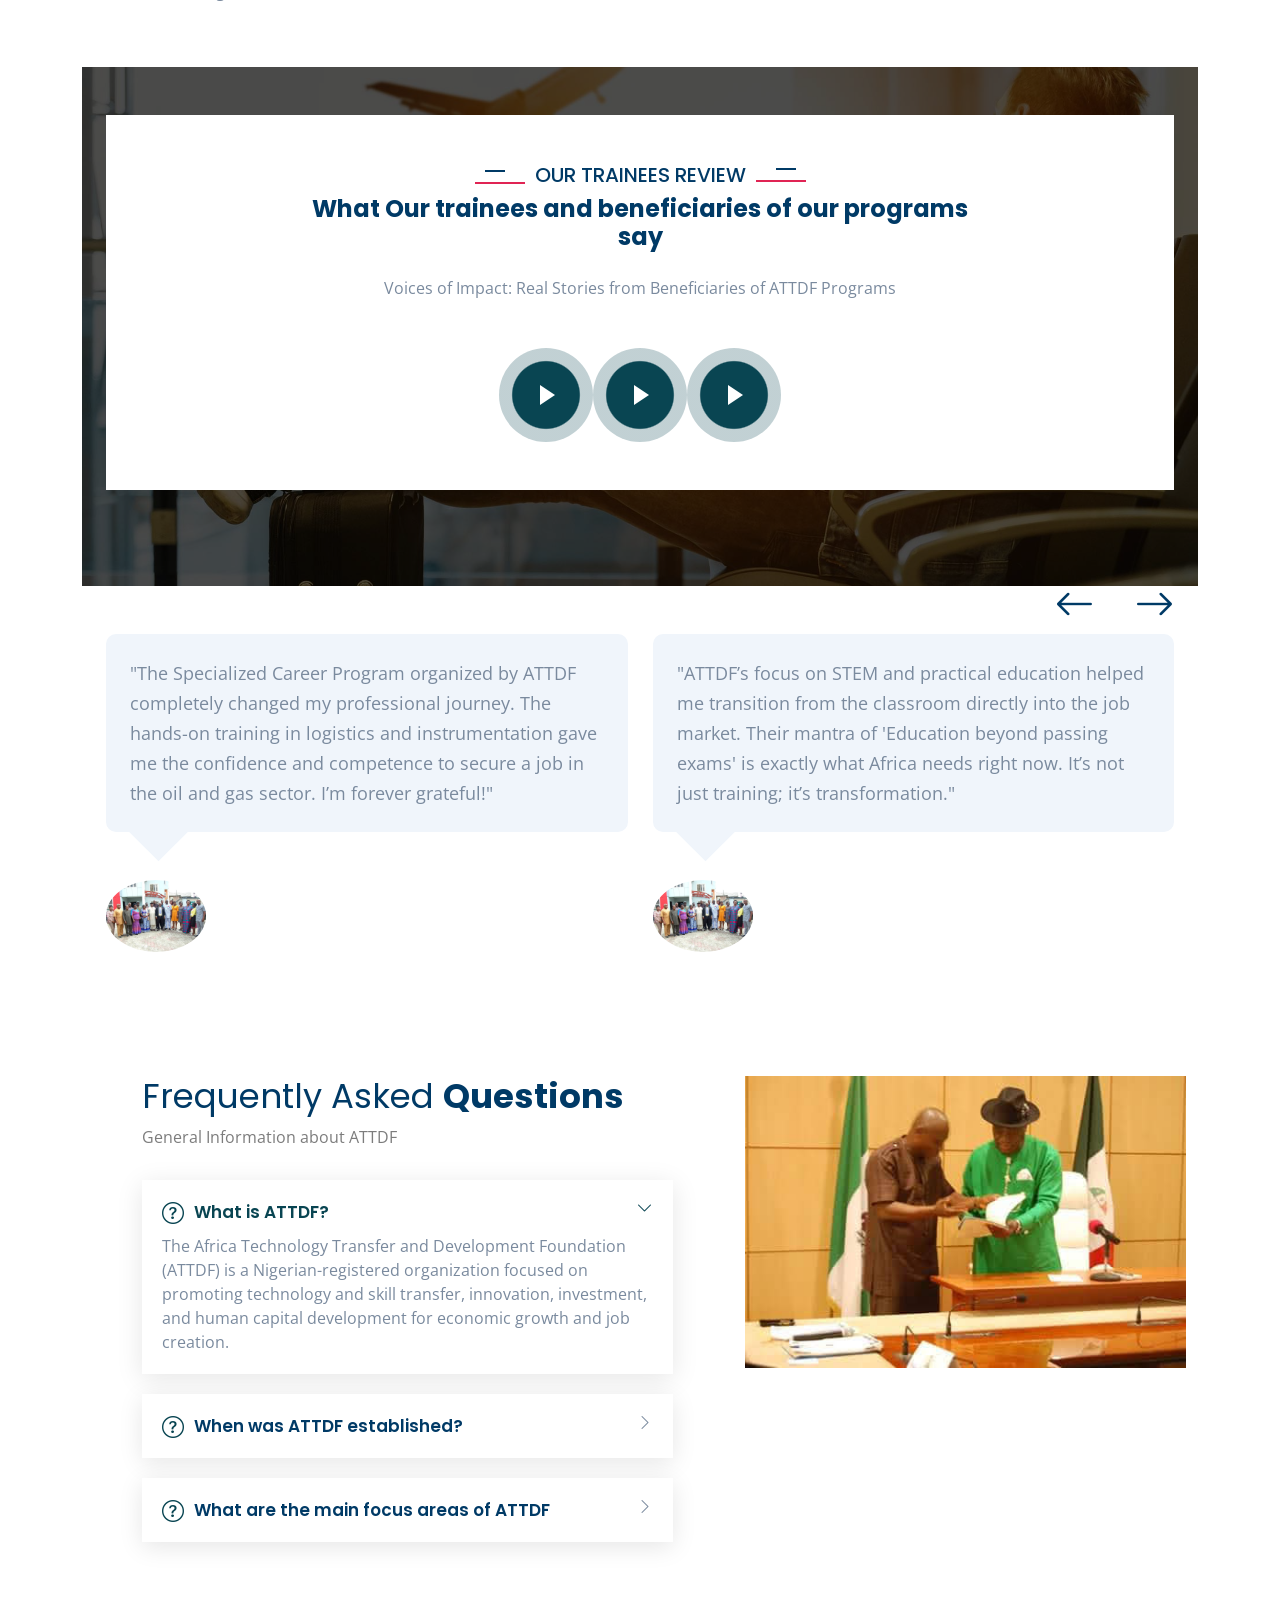
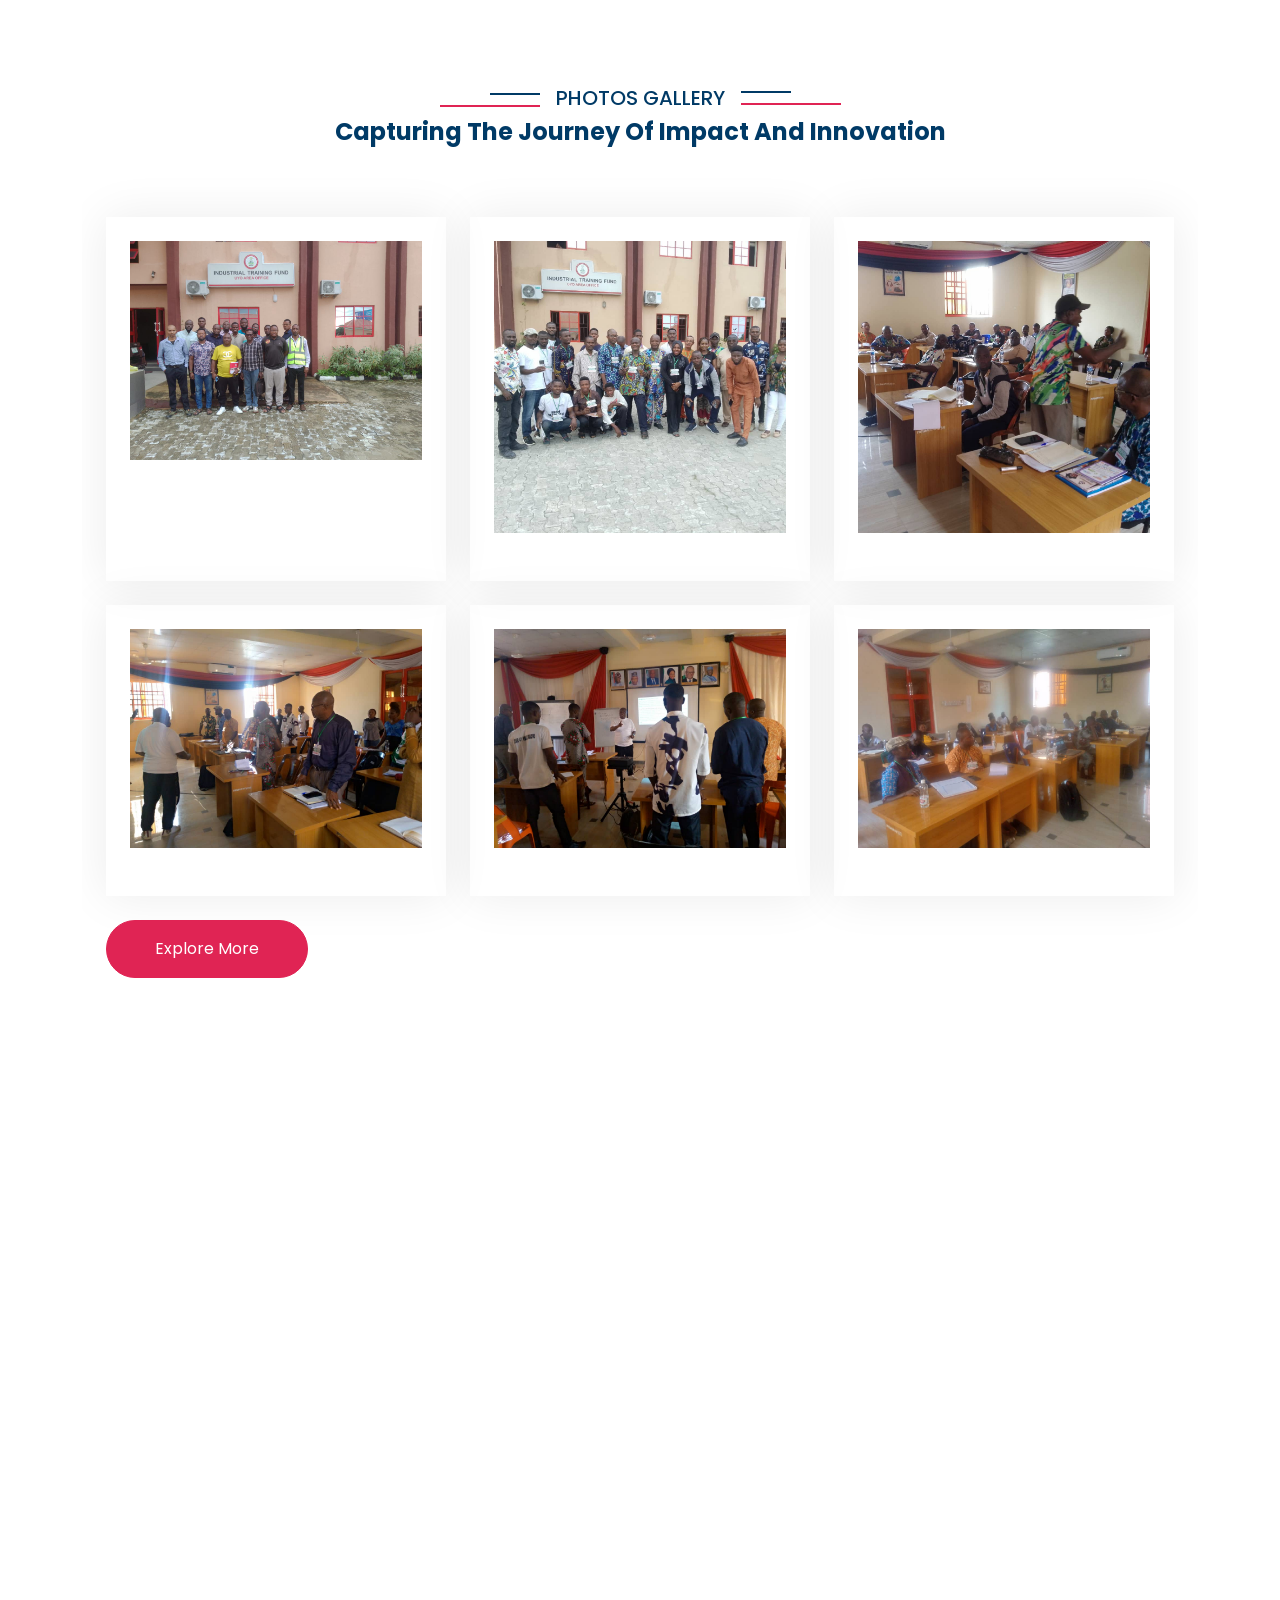
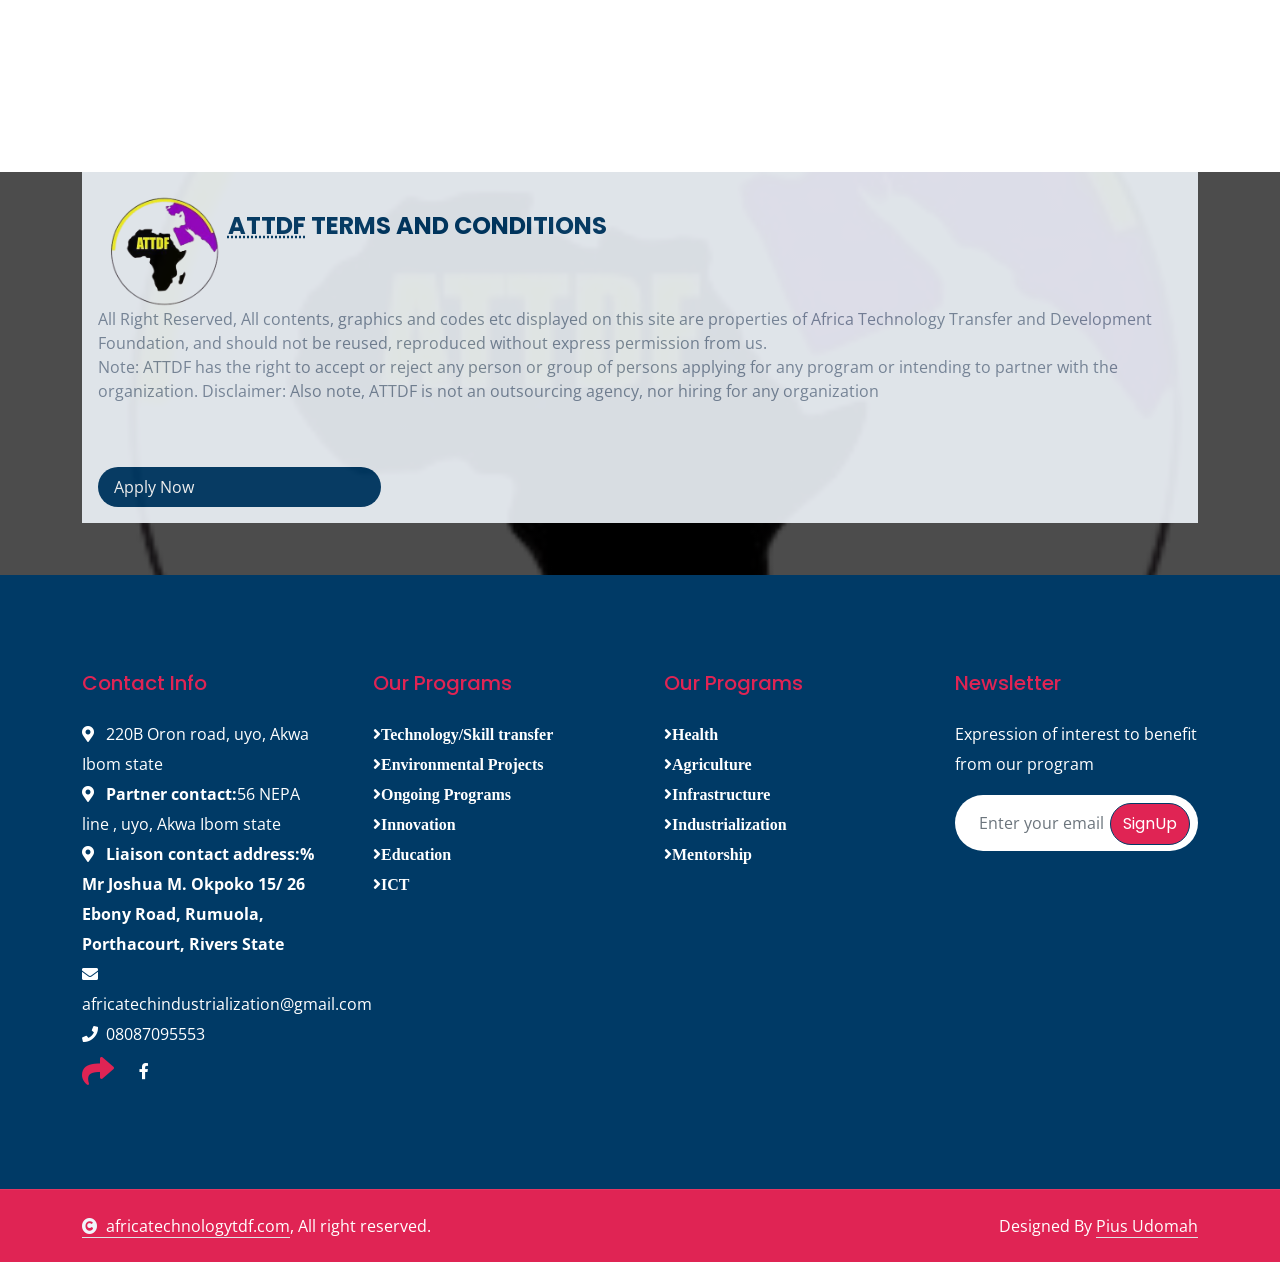
==== commit dfc3f382: "init" ====
--- a/contact.html
+++ b/contact.html
@@ -212,9 +212,13 @@
                                 <div class="ps-3">
                                     <h5>Location</h5>
                                     <p>220B Oron road, uyo, Akwa Ibom state </p>
-                                    <p><b>Partner contact:56 NEPA line , uyo, Akwa Ibom state</b></p>
-                                    <p><b>Liaison contact address: <br>% Mr Joshua M. Okpoko
-15/ 26 Ebony Road, Rumuola, Porthacourt, Rivers State</b></p>
+                                    <p><b>Partner contact:</b>56 NEPA line , uyo, Akwa Ibom state</p>
+                                    <p>19 Carter Lane
+Huntsville Ontario
+CANADA 
+Phone   :  +14377716940</p>
+                                    <p><b>Liaison contact address:</b><br>% Mr Joshua M. Okpoko
+15/ 26 Ebony Road, Rumuola, Porthacourt, Rivers State</p>
                              
                                 </div>
                             </div>
